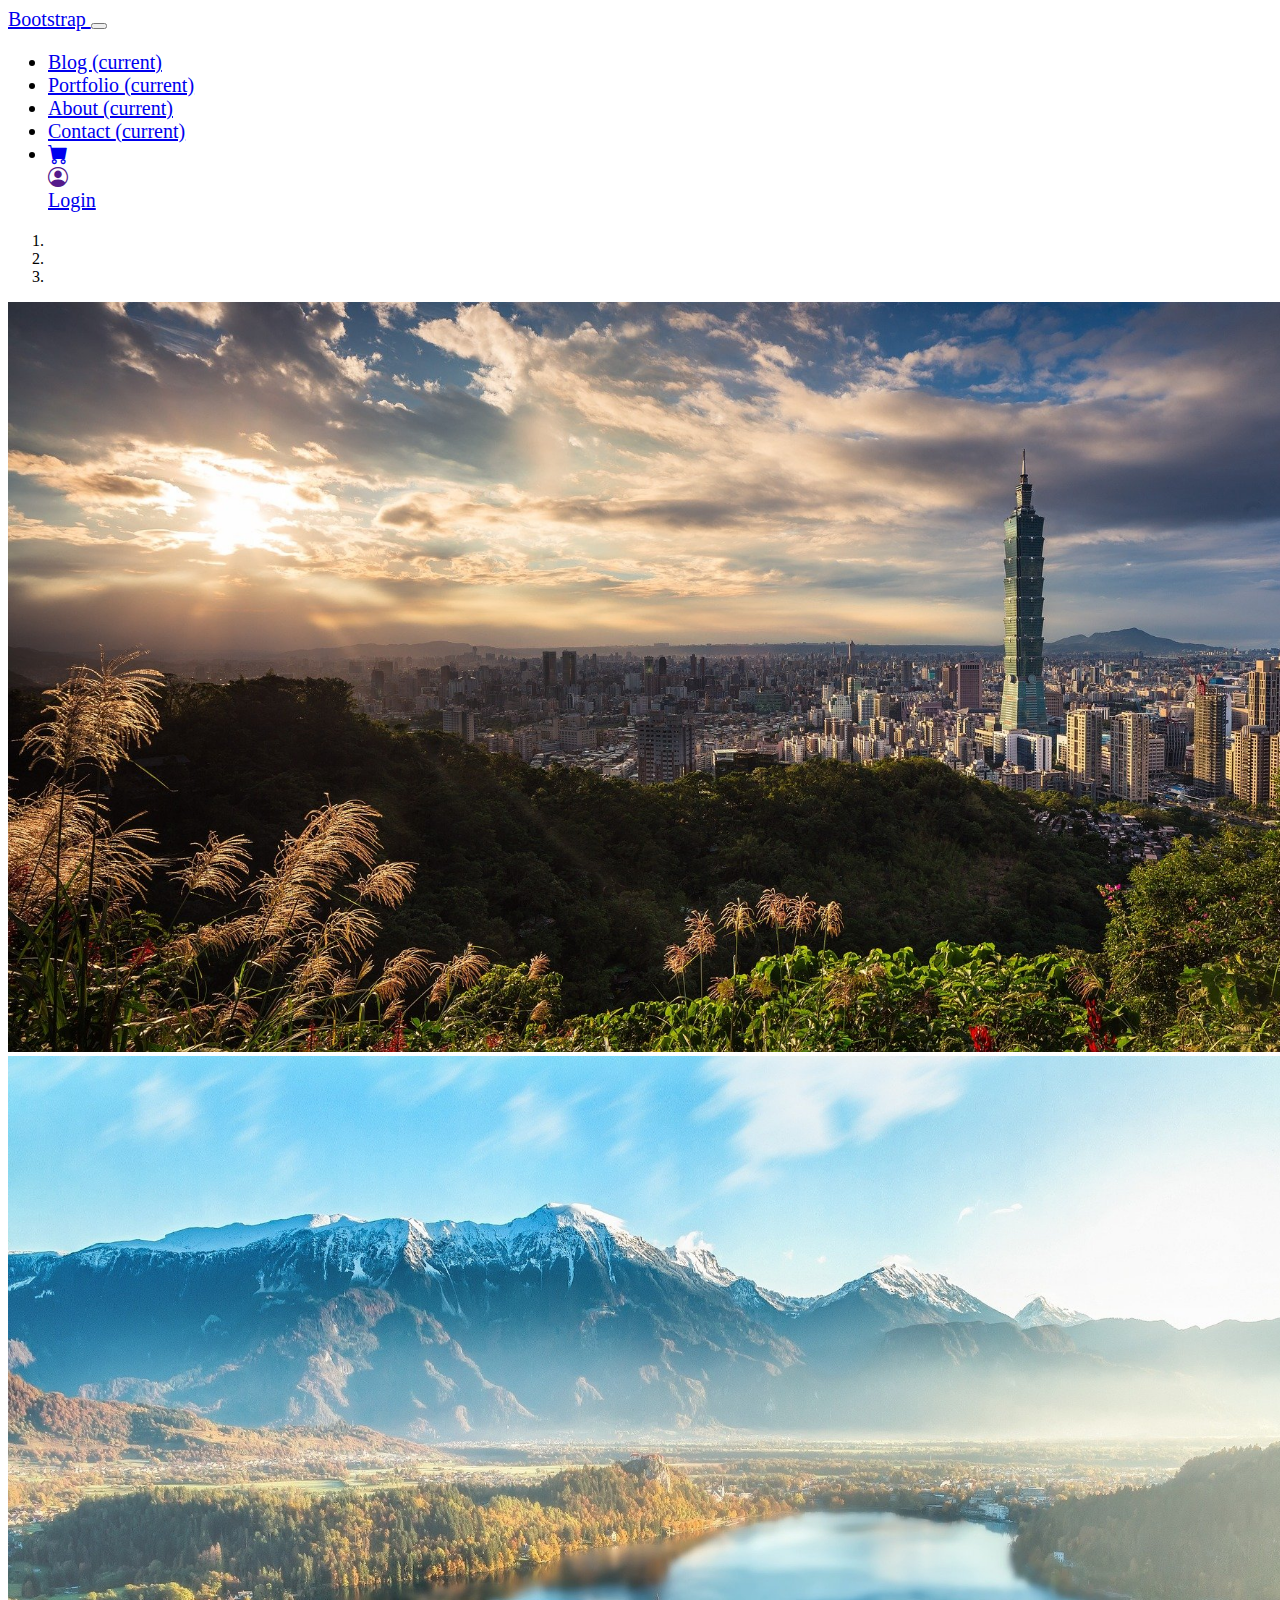
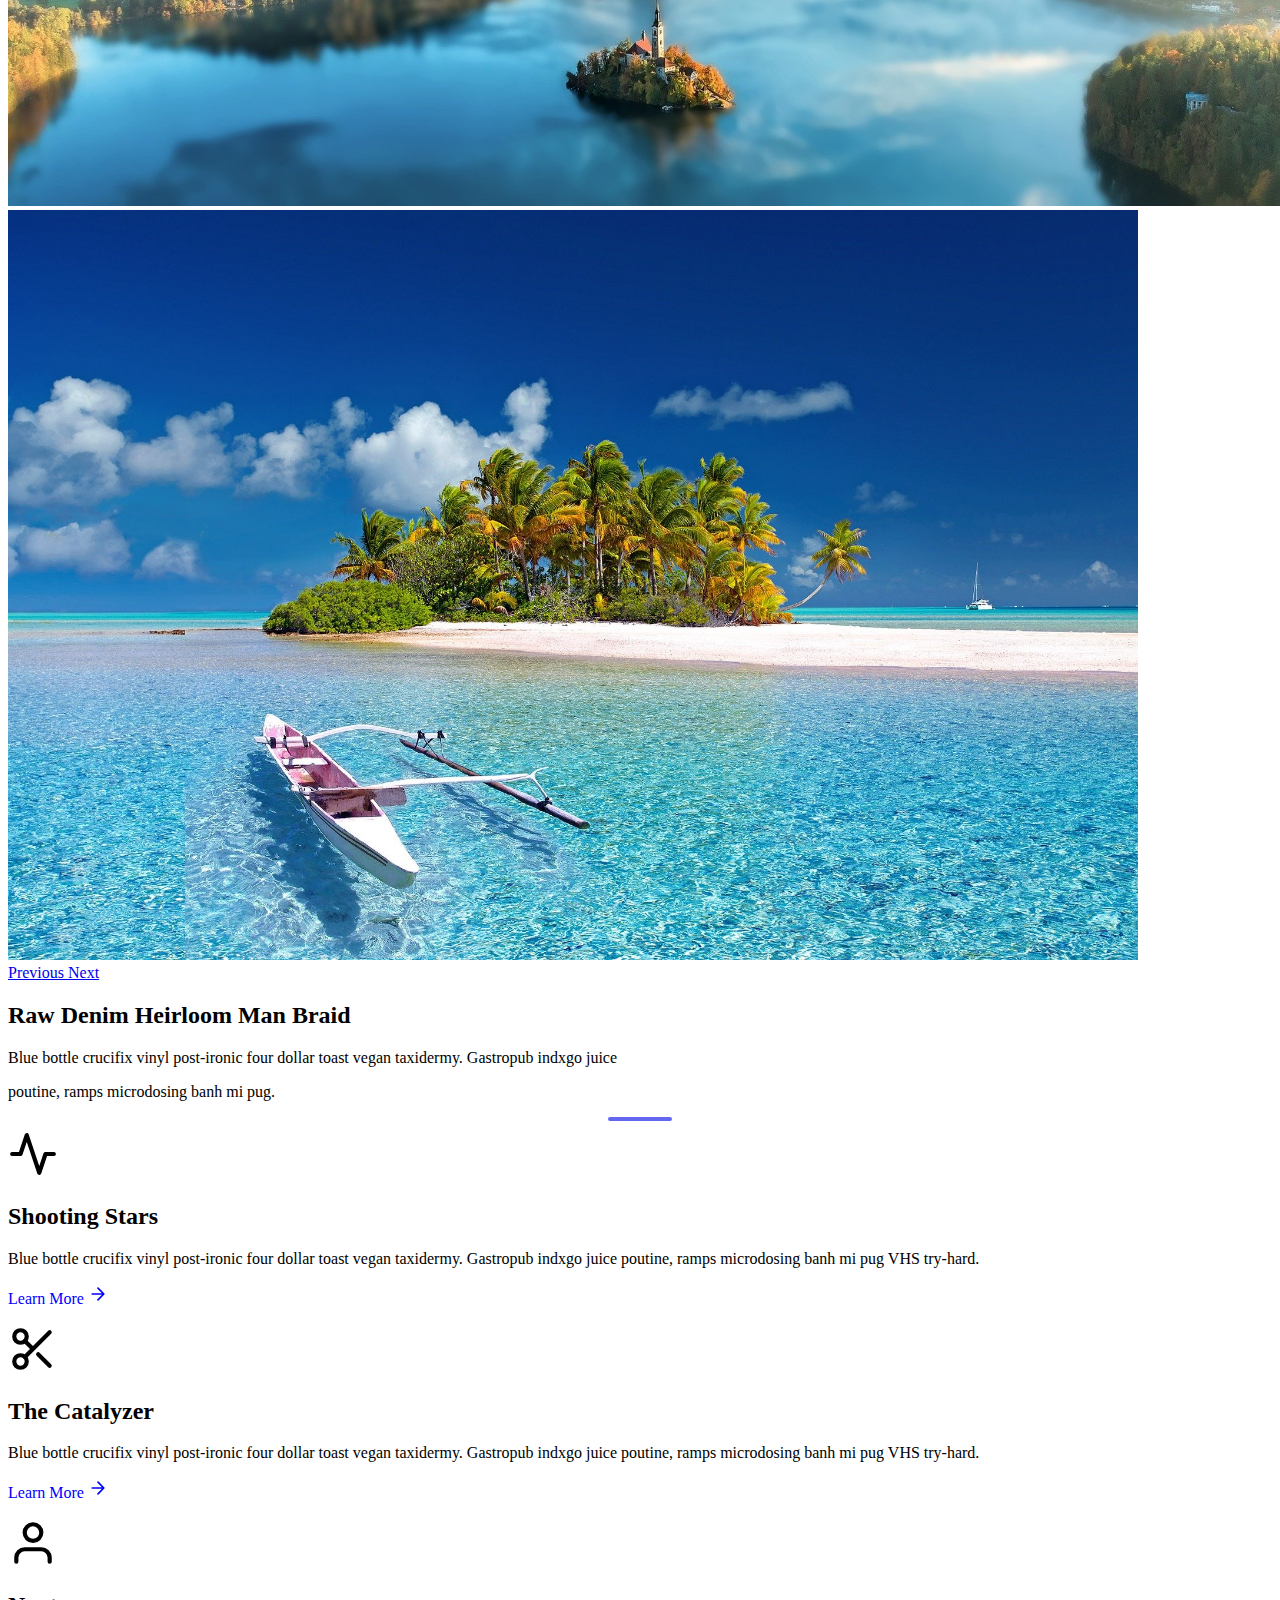
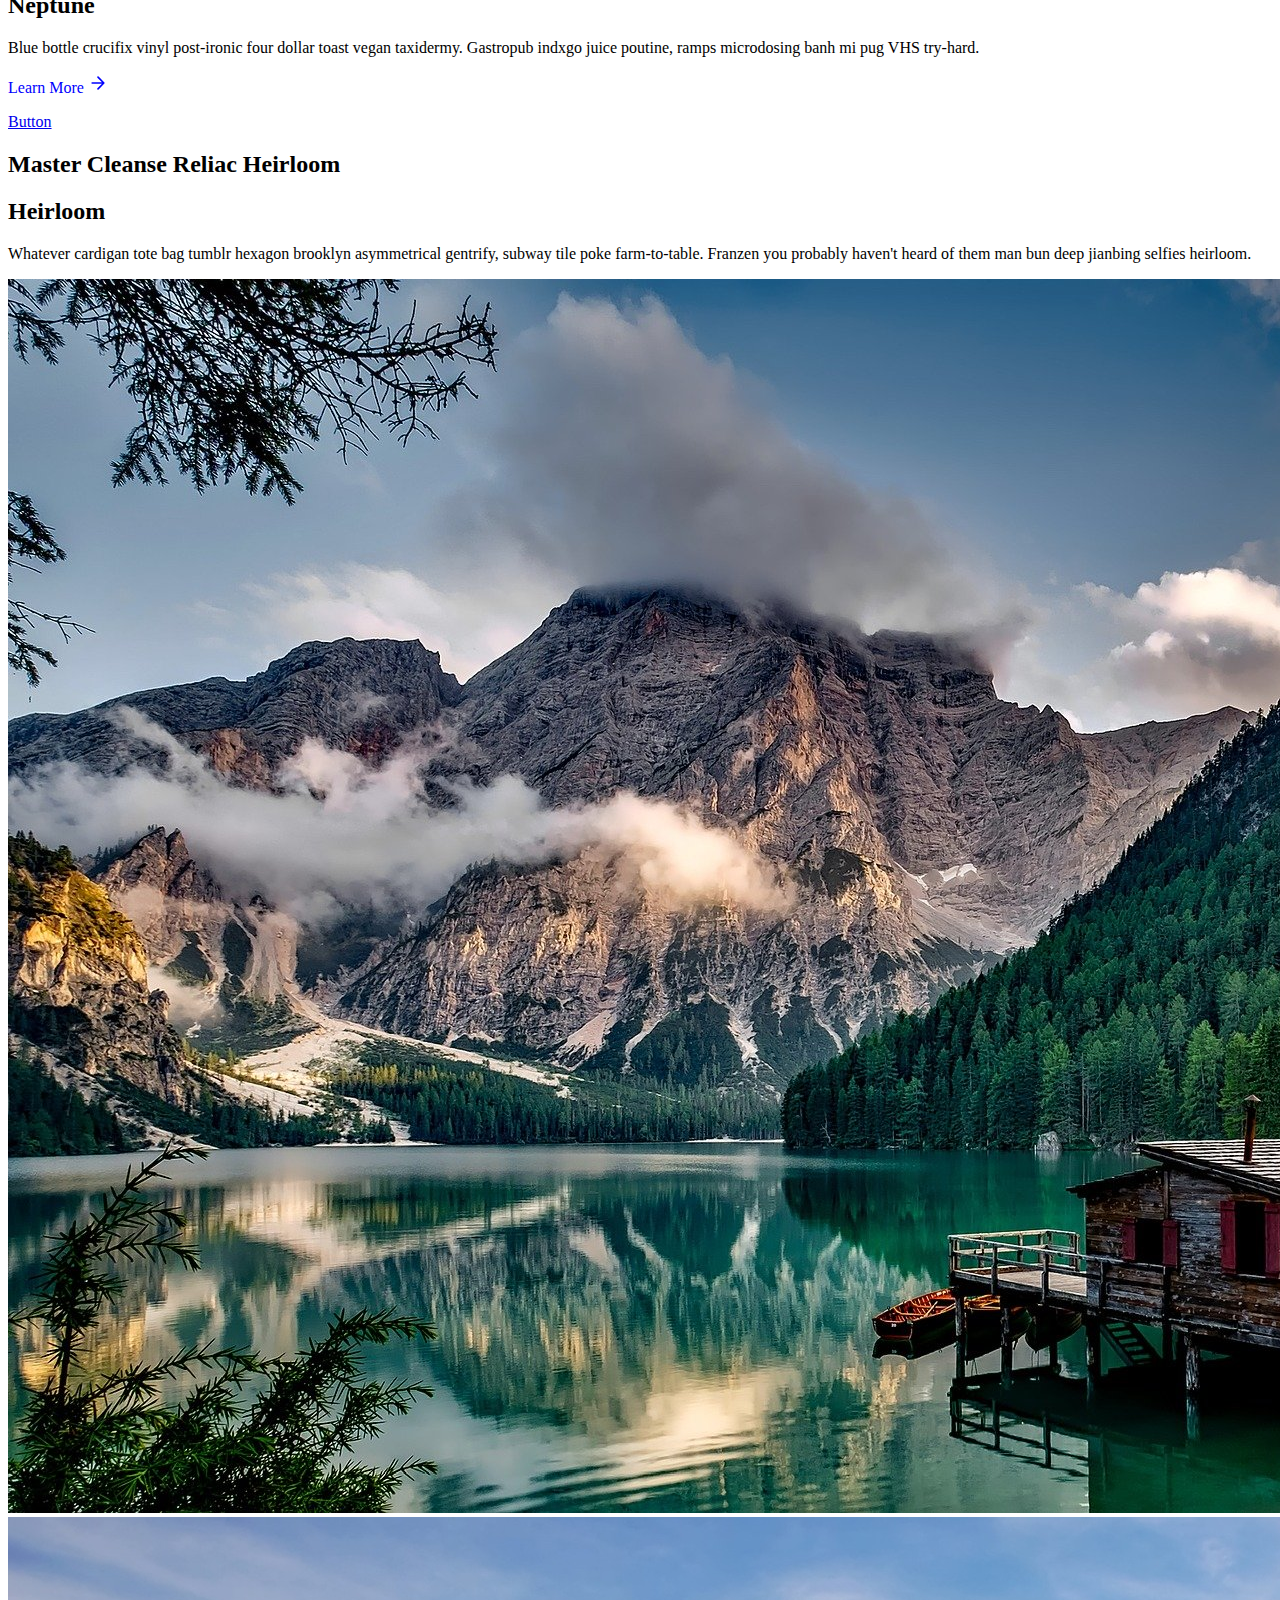
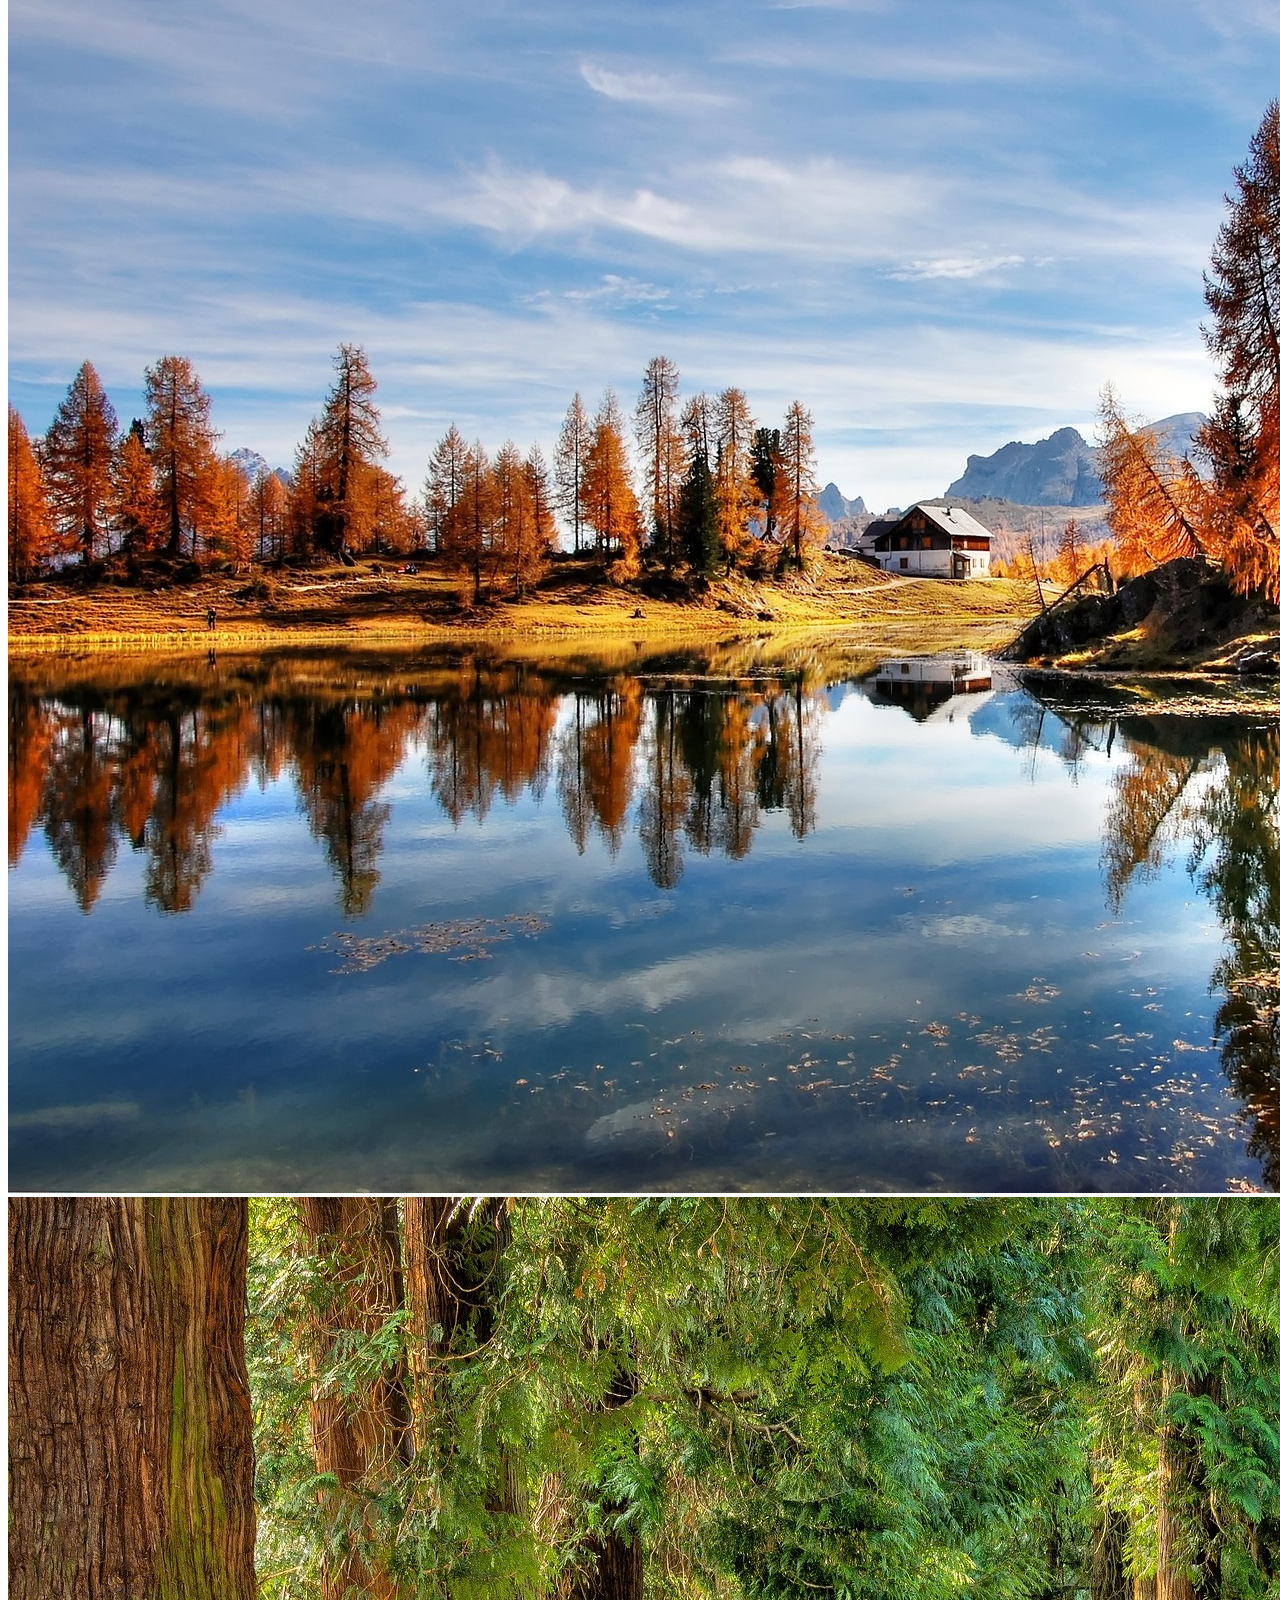
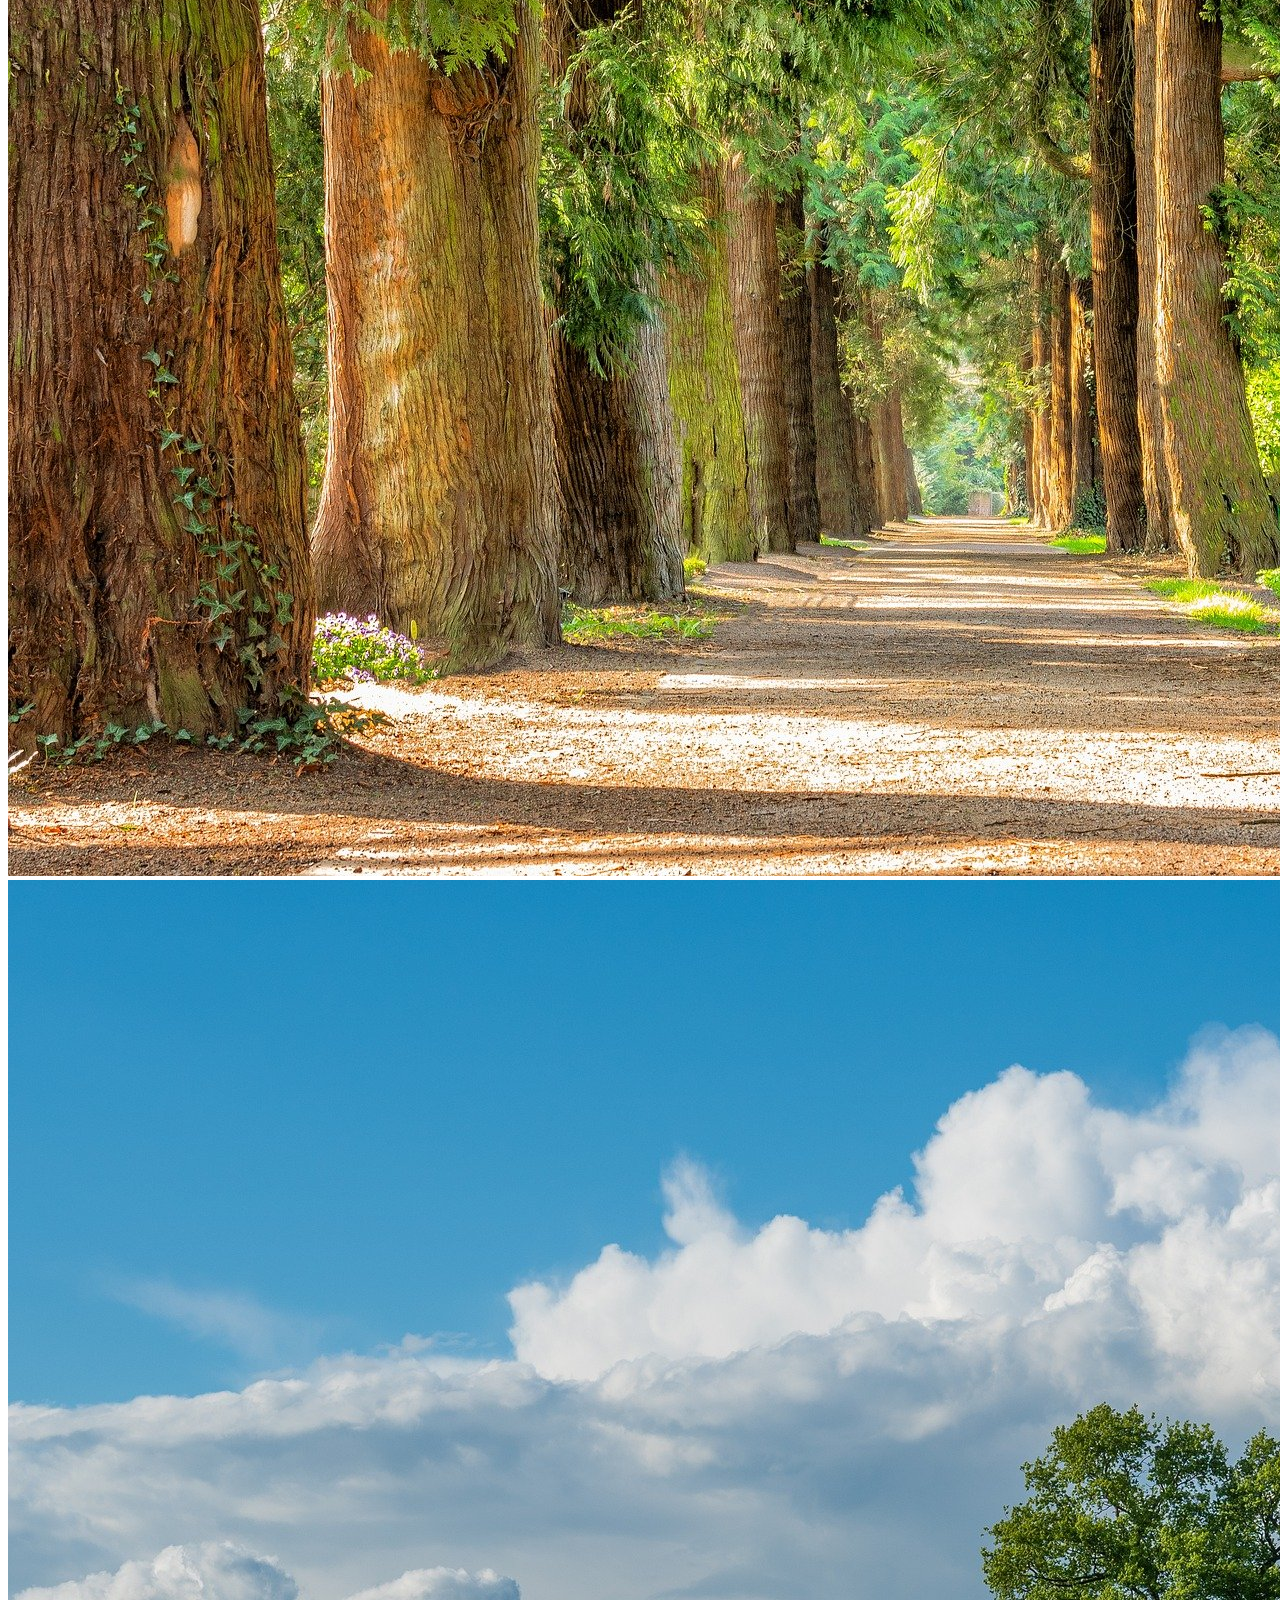
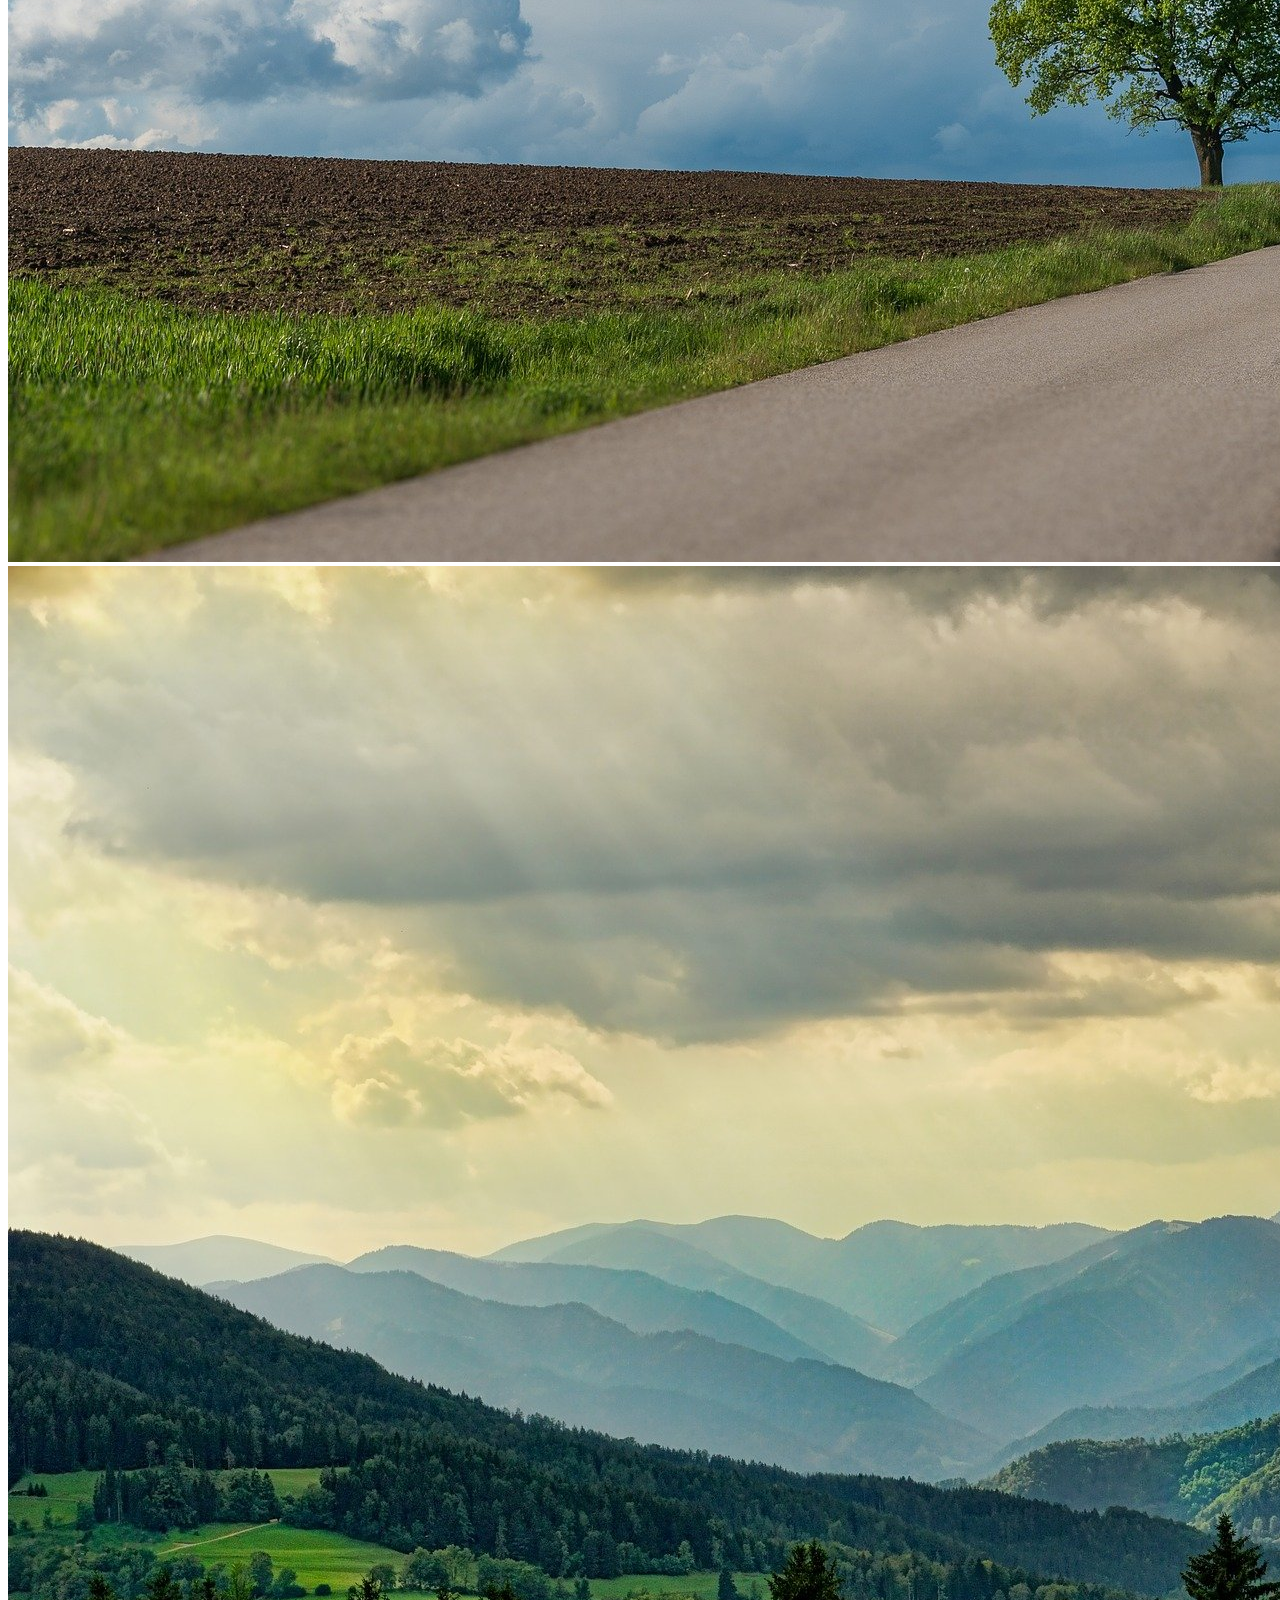
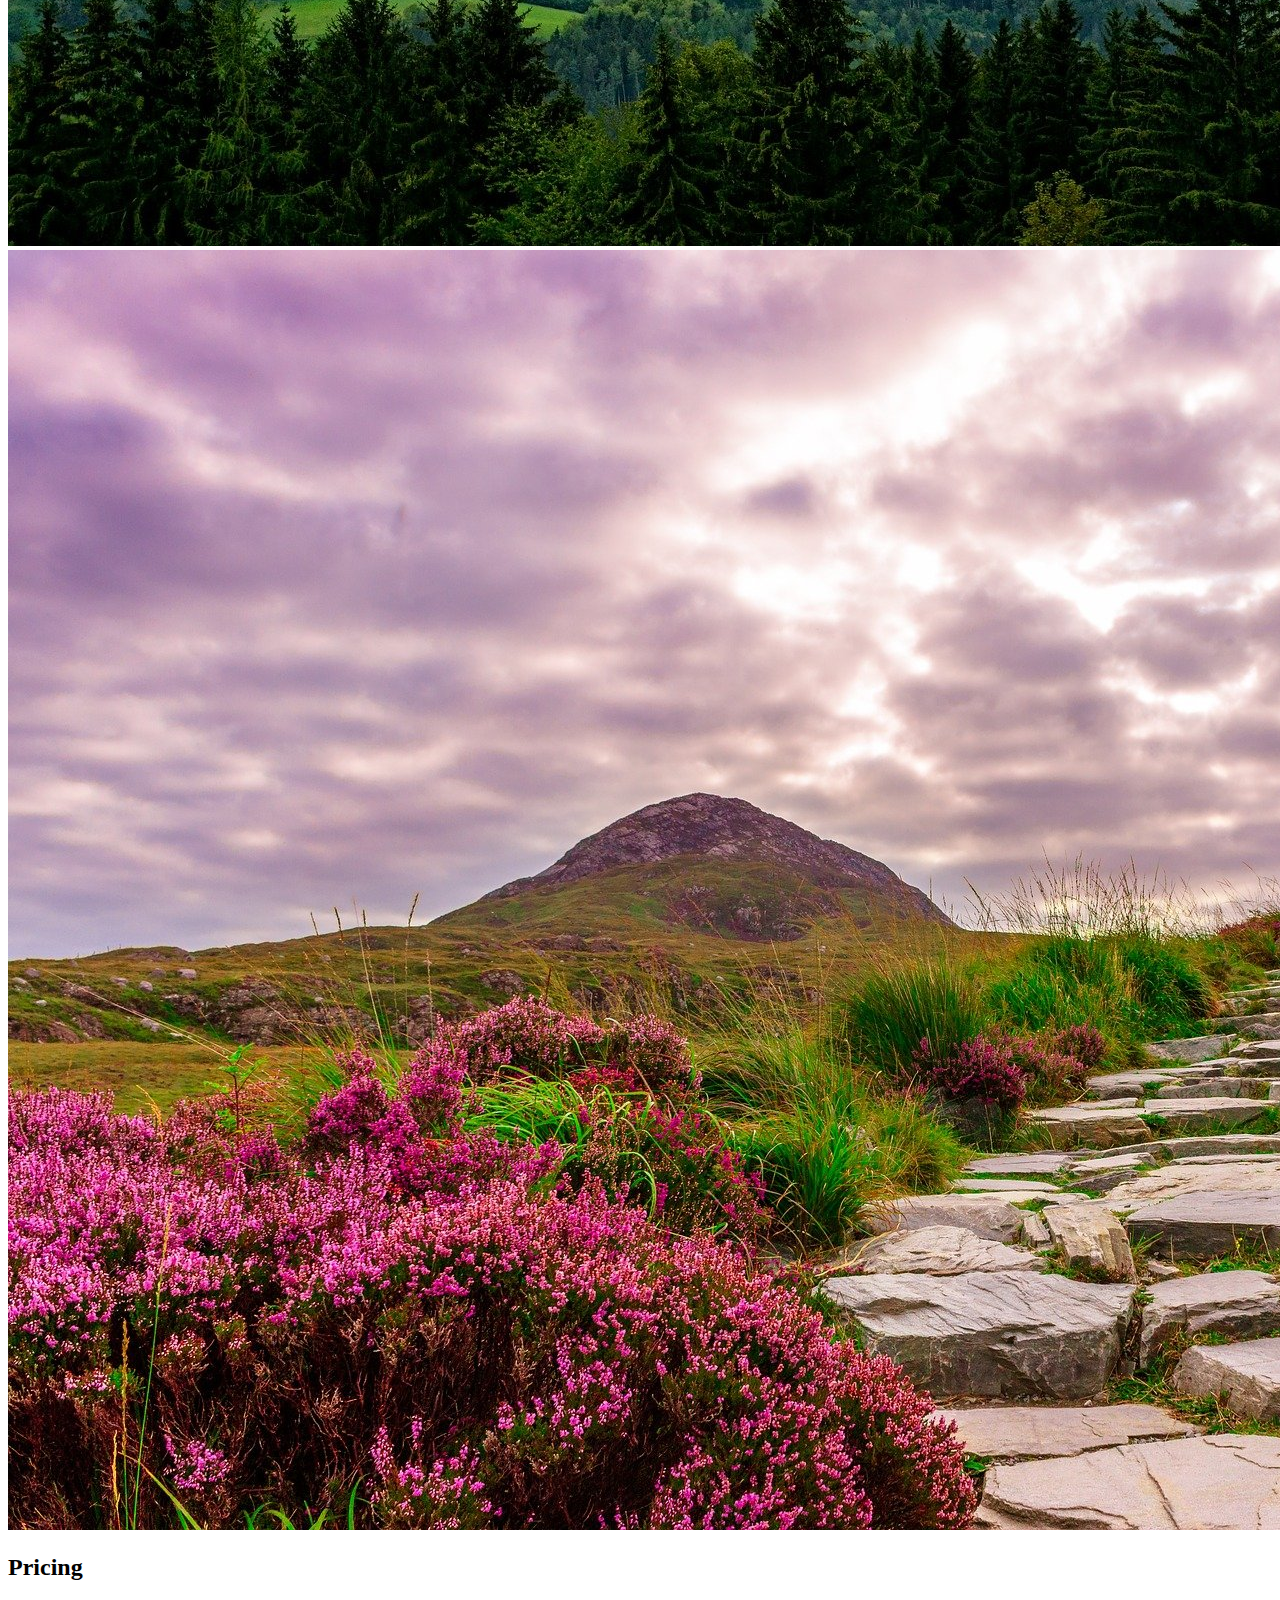
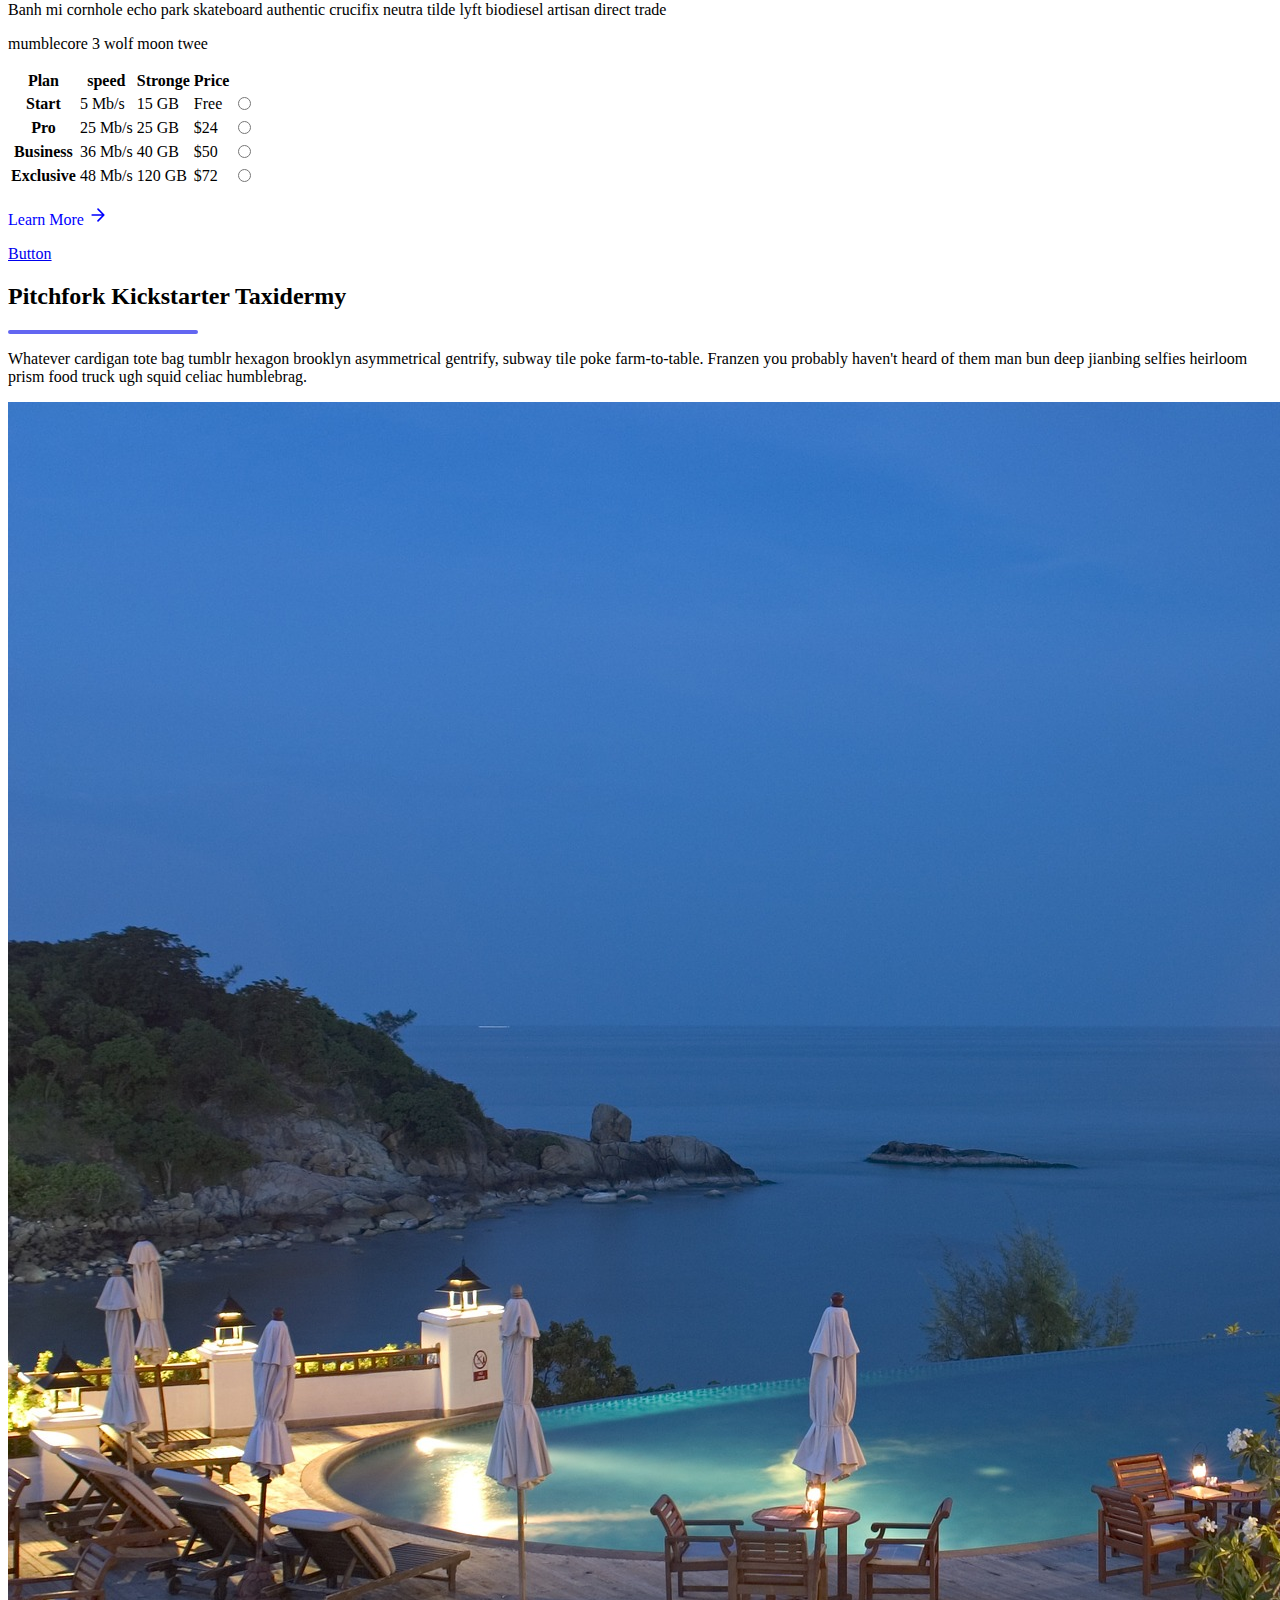
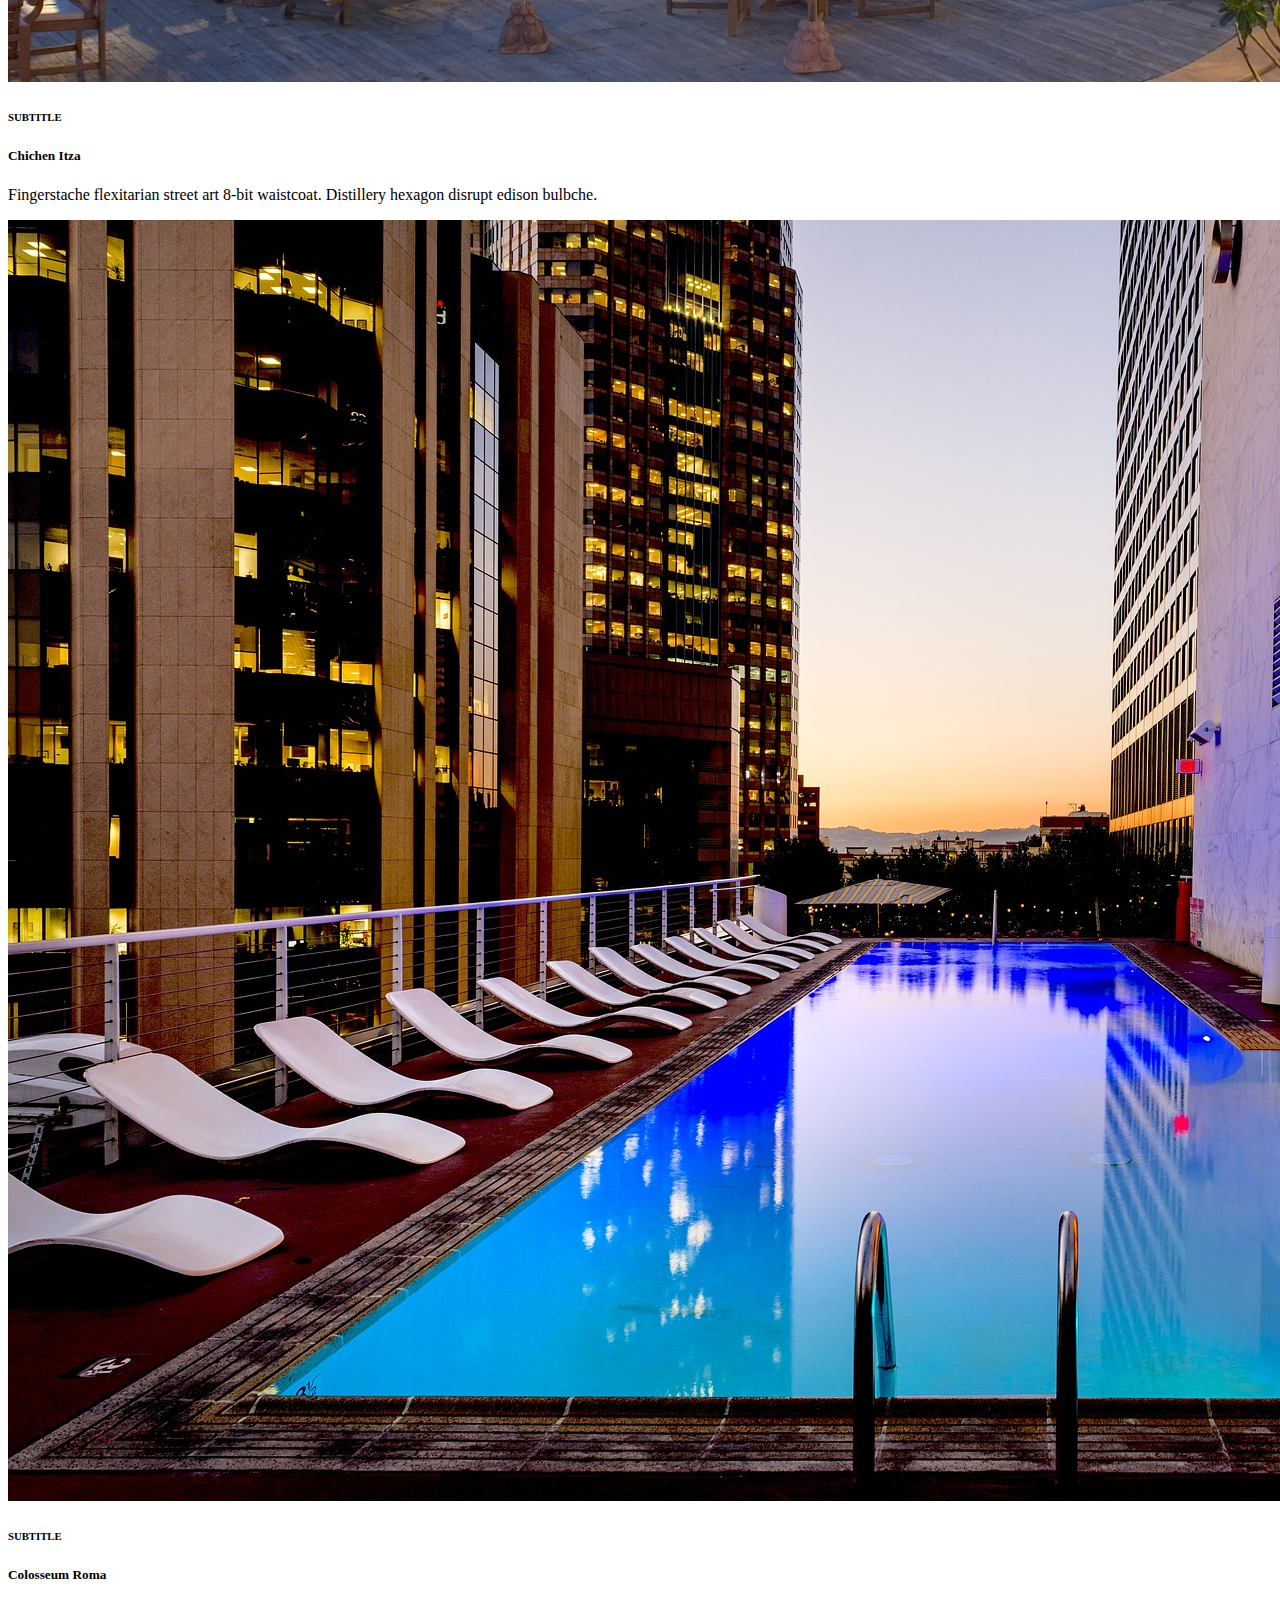
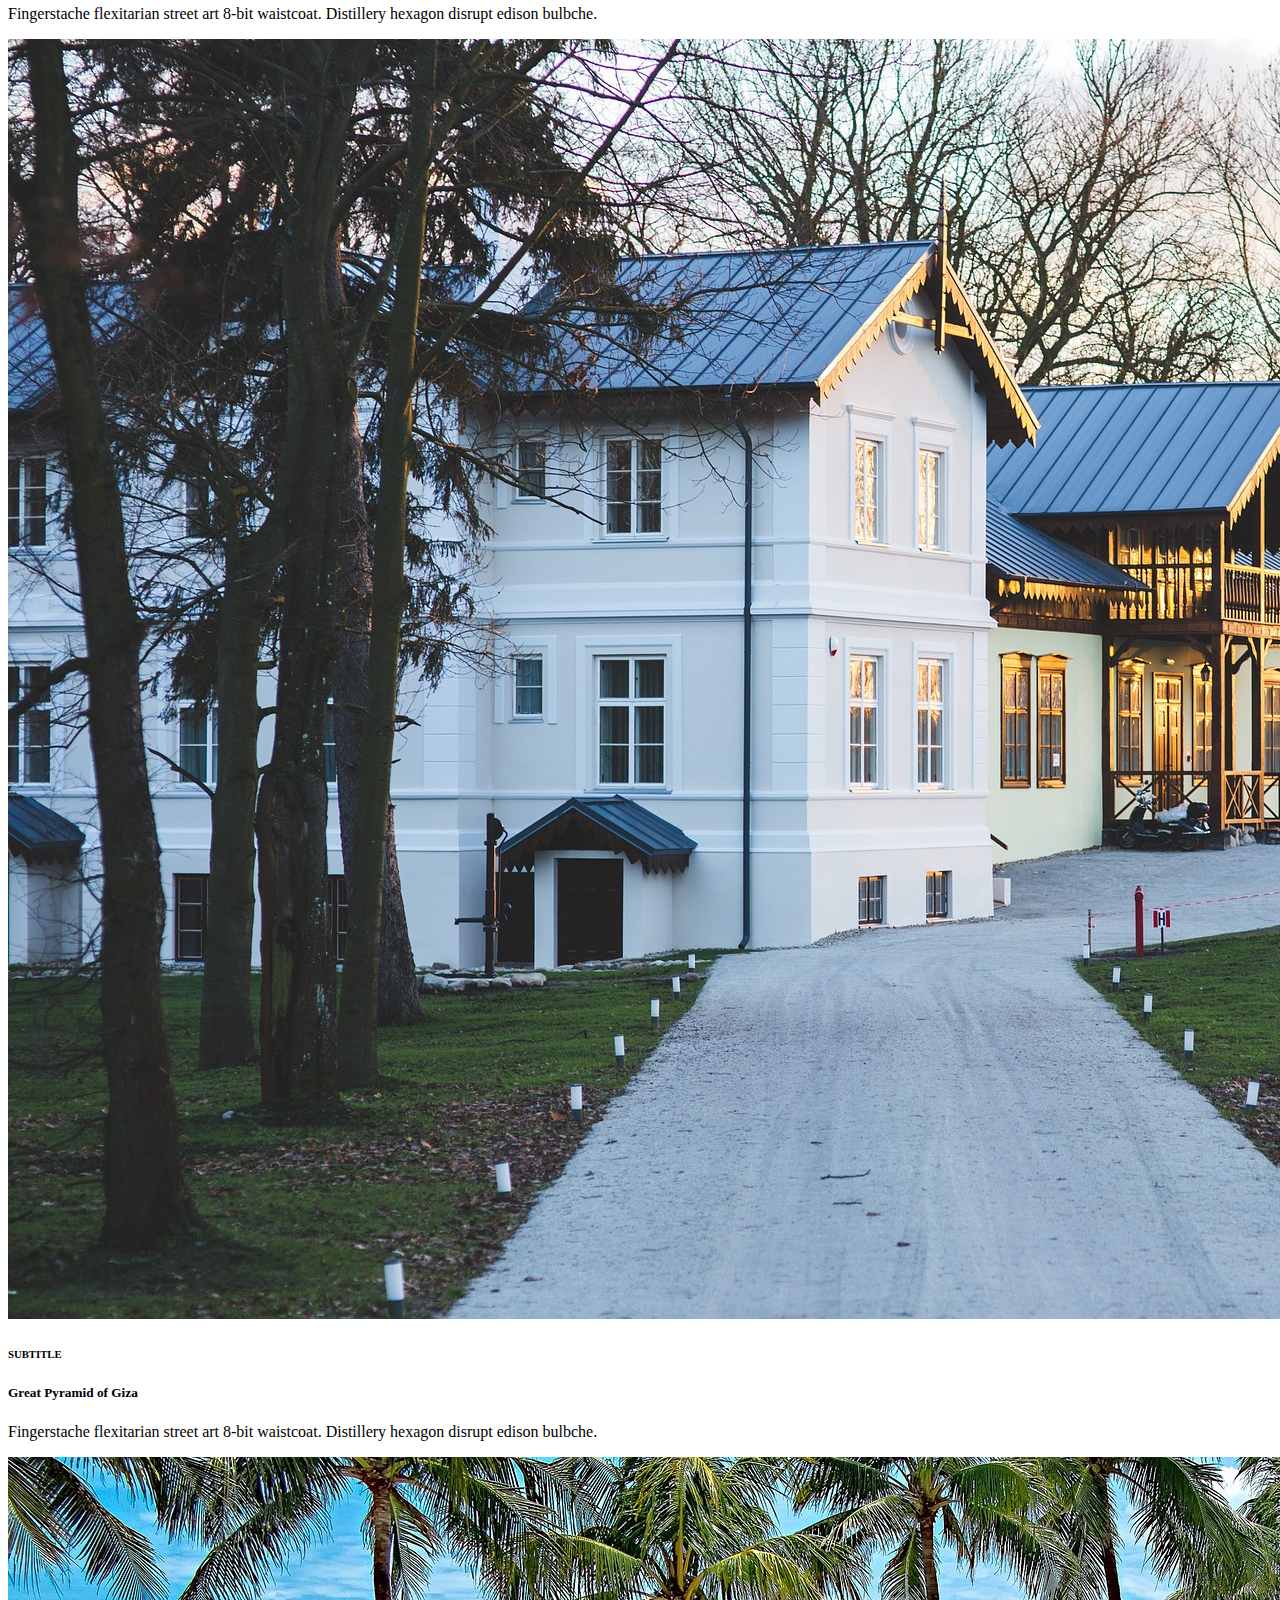
==== bootstrap-w.html @ 39d5a372 "Portfolio" ====
<!DOCTYPE html>
<html lang="en">

<head>
    <meta charset="UTF-8">
    <meta http-equiv="X-UA-Compatible" content="IE=edge">
    <meta name="viewport" content="width=device-width, initial-scale=1.0">
    <title>Document</title>
    <link rel="stylesheet" href="https://cdn.jsdelivr.net/npm/bootstrap@4.6.0/dist/css/bootstrap.min.css"
        integrity="sha384-B0vP5xmATw1+K9KRQjQERJvTumQW0nPEzvF6L/Z6nronJ3oUOFUFpCjEUQouq2+l" crossorigin="anonymous">
    <link rel="stylesheet" href="https://cdn.jsdelivr.net/npm/bootstrap-icons@1.4.1/font/bootstrap-icons.css">


    <style>
        * {
            box-sizing: border-box;
        }

        svg {
            width: 50px;
            height: 50px;
        }

        .colSvg {
            width: 100px;
            height: 100px;
            margin-left: 5px;
        }

        .section8>.container>.row>.col-3>img {
            width: 268px;
            /* height: 192px; */
        }

        .star,
        .star-w,
        .icon {
            width: 20px;
            height: 20px;
        }

        .foot-b {
            width: 30px;
            height: 30px;
            margin-top: 10px;
        }

        .container-map {
            top: 100px;
            right: 10px;
        }

        .dropdown-menu {
            /* left: 1100px; */
            left: 70%;
            top: 70px;
        }
    </style>
</head>

<body>

    <nav class="navbar navbar-expand-lg navbar-light bg-light p-4  position-relative" style="font-size:20px">
        <div class="container">
            <a class="navbar-brand px-3" href="#" style="width: 120px;">
                Bootstrap
            </a>
            <button class="navbar-toggler" type="button" data-toggle="collapse" data-target="#navbarSupportedContent"
                aria-controls="navbarSupportedContent" aria-expanded="false" aria-label="Toggle navigation">
                <span class="navbar-toggler-icon"></span>
            </button>

            <div class="collapse navbar-collapse " id="navbarSupportedContent">
                <ul class="navbar-nav ml-auto">
                    <li class="nav-item active ">
                        <a class="nav-link " href="#">Blog <span class="sr-only">(current)</span></a>
                    </li>
                    <li class="nav-item active">
                        <a class="nav-link" href="#">Portfolio <span class="sr-only">(current)</span></a>
                    </li>
                    <li class="nav-item active">
                        <a class="nav-link" href="#">About <span class="sr-only">(current)</span></a>
                    </li>
                    <li class="nav-item active">
                        <a class="nav-link" href="#">Contact <span class="sr-only">(current)</span></a>
                    </li>
                    <li class="nav-item active">
                        <a href="#" class="nav-link">
                            <i class="bi bi-cart-fill"></i>
                        </a>
                    </li>
                    <a class="nav-link text-body" href="" id="navbarDropdownMenuLink" role="button"
                        data-toggle="dropdown" aria-haspopup="true" aria-expanded="false">
                        <i class="bi bi-person-circle"></i>
                    </a>
                    <div class="dropdown-menu position-absolute" ; aria-labelledby="navbarDropdownMenuLink">
                        <a class="dropdown-item" href="#">Login</a>
                    </div>
                </ul>
            </div>
        </div>
    </nav>

    <main>
        <div class="container-fluid mb-5 px-0">
            <div id="carouselExampleIndicators" class="carousel slide" data-ride="carousel">
                <ol class="carousel-indicators">
                    <li data-target="#carouselExampleIndicators" data-slide-to="0" class="active"></li>
                    <li data-target="#carouselExampleIndicators" data-slide-to="1"></li>
                    <li data-target="#carouselExampleIndicators" data-slide-to="2"></li>
                </ol>
                <div class="carousel-inner">
                    <div class="carousel-item active">
                        <img src="./img/buildings-1846728_1920.jpg" class="d-block w-100" style="max-height:750px;min-height: 250px; " alt="...">
                    </div>
                    <div class="carousel-item">
                        <img src="./img/mountains-1899264_1920.jpg" class="d-block w-100" style="max-height:750px;min-height: 250px;" alt="...">
                    </div>
                    <div class="carousel-item">
                        <img src="./img/polynesia-3021072_1920.jpg" class="d-block w-100" style="max-height:750px;min-height: 250px;" alt="...">
                    </div>
                </div>
                <a class="carousel-control-prev" href="#carouselExampleIndicators" role="button" data-slide="prev">
                    <span class="carousel-control-prev-icon" aria-hidden="true"></span>
                    <span class="sr-only">Previous</span>
                </a>
                <a class="carousel-control-next" href="#carouselExampleIndicators" role="button" data-slide="next">
                    <span class="carousel-control-next-icon" aria-hidden="true"></span>
                    <span class="sr-only">Next</span>
                </a>
            </div>
        </div>
        <div class="section1 mb-5">
            <div class="container">
                <div class="row">
                    <div class="col text-center mb-5">
                        <h2>Raw Denim Heirloom Man Braid</h2>
                        <p>Blue bottle crucifix vinyl post-ironic four dollar toast vegan taxidermy. Gastropub indxgo
                            juice </p>
                        <p>poutine, ramps microdosing banh mi pug.</p>
                        <hr style="border: 2px solid rgb(99, 102, 241); width: 5%; border-radius: 5px;">
                    </div>
                </div>
            </div>

            <div class="container">
                <div class="row text-center">
                    <div class="col-md-4 mb-5">
                        <svg fill="none" stroke="currentColor" stroke-linecap="round" stroke-linejoin="round"
                            stroke-width="2" class="sm:w-16 sm:h-16 w-10 h-10" viewBox="0 0 24 24">
                            <path d="M22 12h-4l-3 9L9 3l-3 9H2"></path>
                        </svg>
                        <h2>Shooting Stars</h2>
                        <p>Blue bottle crucifix vinyl post-ironic four dollar toast vegan taxidermy. Gastropub indxgo
                            juice poutine, ramps microdosing banh mi pug VHS try-hard. </p>
                        <p style="color: blue;">Learn More
                            <svg style="width: 20px; height:20px; color:blue;" fill="none" stroke="currentColor"
                                stroke-linecap="round" stroke-linejoin="round" stroke-width="2" class="w-4 h-4 ml-2"
                                viewBox="0 0 24 24">
                                <path d="M5 12h14M12 5l7 7-7 7"></path>
                            </svg>
                        </p>
                    </div>
                    <div class="col-md-4">
                        <svg fill="none" stroke="currentColor" stroke-linecap="round" stroke-linejoin="round"
                            stroke-width="2" class="sm:w-16 sm:h-16 w-10 h-10" viewBox="0 0 24 24">
                            <circle cx="6" cy="6" r="3"></circle>
                            <circle cx="6" cy="18" r="3"></circle>
                            <path d="M20 4L8.12 15.88M14.47 14.48L20 20M8.12 8.12L12 12"></path>
                        </svg>
                        <h2>The Catalyzer</h2>
                        <p>Blue bottle crucifix vinyl post-ironic four dollar toast vegan taxidermy. Gastropub indxgo
                            juice poutine, ramps microdosing banh mi pug VHS try-hard.</p>
                        <p style="color: blue;">Learn More
                            <svg style="width: 20px; height:20px; color:blue;" fill="none" stroke="currentColor"
                                stroke-linecap="round" stroke-linejoin="round" stroke-width="2" class="w-4 h-4 ml-2"
                                viewBox="0 0 24 24">
                                <path d="M5 12h14M12 5l7 7-7 7"></path>
                            </svg>
                        </p>
                    </div>
                    <div class="col-md-4">
                        <svg fill="none" stroke="currentColor" stroke-linecap="round" stroke-linejoin="round"
                            stroke-width="2" class="sm:w-16 sm:h-16 w-10 h-10" viewBox="0 0 24 24">
                            <path d="M20 21v-2a4 4 0 00-4-4H8a4 4 0 00-4 4v2"></path>
                            <circle cx="12" cy="7" r="4"></circle>
                        </svg>
                        <h2>Neptune</h2>
                        <p>Blue bottle crucifix vinyl post-ironic four dollar toast vegan taxidermy. Gastropub indxgo
                            juice poutine, ramps microdosing banh mi pug VHS try-hard. </p>
                        <p style="color: blue;">Learn More
                            <svg style="width: 20px; height:20px; color:blue;" fill="none" stroke="currentColor"
                                stroke-linecap="round" stroke-linejoin="round" stroke-width="2" class="w-4 h-4 ml-2"
                                viewBox="0 0 24 24">
                                <path d="M5 12h14M12 5l7 7-7 7"></path>
                            </svg>
                        </p>
                    </div>
                    <div class="container">
                        <div class="row">
                            <div class="col">
                                <a class="btn btn-primary mx-auto" href="#" role="button">Button</a>
                            </div>
                        </div>
                    </div>
                </div>
            </div>
        </div>

        <div class="section2 mb-5 text-center">
            <div class="container">
                <div class="row">
                    <div class="col-md-6">
                        <h2>Master Cleanse Reliac Heirloom</h2>
                        <h2>Heirloom</h2>
                    </div>
                    <div class="col-md-6">
                        <p>Whatever cardigan tote bag tumblr hexagon brooklyn asymmetrical gentrify, subway tile poke
                            farm-to-table. Franzen you probably haven't heard of them man bun deep jianbing selfies
                            heirloom.</p>
                    </div>
                </div>
            </div>
        </div>

        <div class="section3 mb-5">
            <div class="container">
                <div class="row">
                    <div class="col-6 px-3">
                        <div class="row">
                            <div class="col-6 px-2"><img src="./img/mountains-1587287_1920.jpg" class="w-100" style="min-height: 51px;" alt=""></div>
                            <div class="col-6 px-2"><img src="./img/dolomites-2897602_1920.jpg" class="w-100" alt=""></div>
                        </div>
                        <div class="row mt-3">
                            <div class="col px-2"><img src="./img/avenue-2215317_1920.jpg" class="w-100" alt=""></div>
                        </div>

                    </div>

                    <div class="col-6 px-3">
                        <div class="row mb-3">
                            <div class="col px-2"><img src="./img/landscape-6394751_1920.jpg" class="w-100" alt=""></div>
                        </div>
                        <div class="row">
                            <div class="col-6 px-2"><img src="./img/nature-3616194_1920.jpg" class="w-100" alt=""></div>
                            <div class="col-6 px-2"><img src="./img/ireland-1971997_1920.jpg" class="w-100" alt=""></div>
                        </div>
                    </div>
                </div>
            </div>
        </div>

        <div class="section4 mb-5">
            <div class="container ">
                <div class="row">
                    <div class="col text-center">
                        <h2>Pricing</h2>
                        <p>Banh mi cornhole echo park skateboard authentic crucifix neutra tilde lyft biodiesel artisan
                            direct trade</p>
                        <p> mumblecore 3 wolf moon twee</p>
                    </div>
                </div>
            </div>
            <div class="container overflow-auto">
                <table class="table">
                    <thead>
                        <tr>
                            <th scope="col">Plan</th>
                            <th scope="col">speed</th>
                            <th scope="col">Stronge</th>
                            <th scope="col">Price</th>
                            <th scope="col"></th>
                        </tr>
                    </thead>
                    <tbody>
                        <tr>
                            <th scope="row">Start</th>
                            <td>5 Mb/s</td>
                            <td>15 GB</td>
                            <td>Free</td>
                            <td><input name="plan" type="radio"></td>
                        </tr>
                        <tr>
                            <th scope="row">Pro</th>
                            <td>25 Mb/s</td>
                            <td>25 GB</td>
                            <td>$24</td>
                            <td><input name="plan" type="radio"></td>
                        </tr>
                        <tr>
                            <th scope="row">Business</th>
                            <td>36 Mb/s</td>
                            <td>40 GB</td>
                            <td>$50</td>
                            <td><input name="plan" type="radio"></td>
                        </tr>
                        <tr>
                            <th scope="row">Exclusive</th>
                            <td>48 Mb/s</td>
                            <td>120 GB</td>
                            <td>$72</td>
                            <td><input name="plan" type="radio"></td>
                        </tr>
                    </tbody>
                </table>
            </div>
            <div class="container">
                <div class="row">
                    <div class="col">
                        <p style="color: blue;">Learn More
                            <svg style="width: 20px; height:20px; color:blue;" fill="none" stroke="currentColor"
                                stroke-linecap="round" stroke-linejoin="round" stroke-width="2" class="w-4 h-4 ml-2"
                                viewBox="0 0 24 24">
                                <path d="M5 12h14M12 5l7 7-7 7"></path>
                            </svg>
                        </p>
                    </div>
                    <div class="col text-right">
                        <a class="btn btn-primary " href="#" role="button">Button</a>
                    </div>
                </div>
            </div>
        </div>

        <div class="section5 mb-5">
            <div class="container">
                <div class="row">
                    <div class="col-md-6">
                        <h2>Pitchfork Kickstarter Taxidermy</h2>
                        <hr style="border: 2px solid rgb(99, 102, 241); width: 15%; border-radius: 5px;" align="left">
                    </div>
                    <div class="col-md-6 text-center">
                        <p>Whatever cardigan tote bag tumblr hexagon brooklyn asymmetrical gentrify, subway tile poke
                            farm-to-table. Franzen you probably haven't heard of them man bun deep jianbing selfies
                            heirloom prism food truck ugh squid celiac humblebrag.</p>
                    </div>
                </div>
            </div>
        </div>

        <div class="section6 mb-5">
            <div class="container">
                <div class="row">
                    <div class="col-md bg-light px-4 mx-3">
                        <img class="card-img-top" src="./img/hotel-928937_1920.jpg" alt="Card image cap">
                        <h6>SUBTITLE</h6>
                        <h5>Chichen Itza</h5>
                        <p class="card-text">Fingerstache flexitarian street art 8-bit waistcoat. Distillery hexagon
                            disrupt edison bulbche.</p>
                    </div>
                    <div class="col-md bg-light px-3 mx-3">
                        <img class="card-img-top" src="./img/los-angeles-1629161_1920.jpg" alt="Card image cap">
                        <h6>SUBTITLE</h6>
                        <h5>Colosseum Roma</h5>
                        <p class="card-text">Fingerstache flexitarian street art 8-bit waistcoat. Distillery hexagon
                            disrupt edison bulbche.</p>
                    </div>
                    <div class="col-md bg-light px-3 mx-3">
                        <img class="card-img-top" src="./img/old-791038_1920.jpg" alt="Card image cap">
                        <h6>SUBTITLE</h6>
                        <h5>Great Pyramid of Giza</h5>
                        <p class="card-text">Fingerstache flexitarian street art 8-bit waistcoat. Distillery hexagon
                            disrupt edison bulbche.</p>
                    </div>
                    <div class="col-md bg-light px-3 mx-3">
                        <img class="card-img-top" src="./img/swimming-2392283_1920.jpg" alt="Card image cap">
                        <h6>SUBTITLE</h6>
                        <h5>San Francisco</h5>
                        <p class="card-text">Fingerstache flexitarian street art 8-bit waistcoat. Distillery hexagon
                            disrupt edison bulbche.</p>
                    </div>
                </div>
            </div>
        </div>

        <div class="section7 mb-5">
            <div class="container">
                <div class="row">
                    <div class="colSvg">
                        <svg fill="none" stroke="currentColor" stroke-linecap="round" stroke-linejoin="round"
                            stroke-width="2" class="sm:w-16 sm:h-16 w-10 h-10" viewBox="0 0 24 24">
                            <path d="M22 12h-4l-3 9L9 3l-3 9H2"></path>
                        </svg>
                    </div>
                    <div class="col">
                        <h5>Shooting Stars</h5>
                        <h6>Blue bottle crucifix vinyl post-ironic four dollar toast vegan taxidermy.</h6>
                        <h6>Gastropub indxgo juice poutine.</h6>
                        <p style="color: blue;">Learn More
                            <svg style="width: 20px; height:20px; color:blue;" fill="none" stroke="currentColor"
                                stroke-linecap="round" stroke-linejoin="round" stroke-width="2" class="w-4 h-4 ml-2"
                                viewBox="0 0 24 24">
                                <path d="M5 12h14M12 5l7 7-7 7"></path>
                            </svg>
                        </p>
                    </div>
                </div>
                <hr>
            </div>
            <div class="container">
                <div class="row">
                    <div class="col">
                        <h5>The Catalyzer</h5>
                        <h6>Blue bottle crucifix vinyl post-ironic four dollar toast vegan taxidermy.</h6>
                        <h6>Gastropub indxgo juice poutine.</h6>
                        <p style="color: blue;">Learn More
                            <svg style="width: 20px; height:20px; color:blue;" fill="none" stroke="currentColor"
                                stroke-linecap="round" stroke-linejoin="round" stroke-width="2" class="w-4 h-4 ml-2"
                                viewBox="0 0 24 24">
                                <path d="M5 12h14M12 5l7 7-7 7"></path>
                            </svg>
                        </p>
                    </div>
                    <div class="colSvg">
                        <svg fill="none" stroke="currentColor" stroke-linecap="round" stroke-linejoin="round"
                            stroke-width="2" class="sm:w-16 sm:h-16 w-10 h-10" viewBox="0 0 24 24">
                            <circle cx="6" cy="6" r="3"></circle>
                            <circle cx="6" cy="18" r="3"></circle>
                            <path d="M20 4L8.12 15.88M14.47 14.48L20 20M8.12 8.12L12 12"></path>
                        </svg>
                    </div>
                </div>
                <hr>
            </div>
            <div class="container">
                <div class="row">
                    <div class="colSvg">
                        <svg fill="none" stroke="currentColor" stroke-linecap="round" stroke-linejoin="round"
                            stroke-width="2" class="sm:w-16 sm:h-16 w-10 h-10" viewBox="0 0 24 24">
                            <path d="M20 21v-2a4 4 0 00-4-4H8a4 4 0 00-4 4v2"></path>
                            <circle cx="12" cy="7" r="4"></circle>
                        </svg>
                    </div>
                    <div class="col">
                        <h5>The 400 Blows</h5>
                        <h6>Blue bottle crucifix vinyl post-ironic four dollar toast vegan taxidermy.</h6>
                        <h6>Gastropub indxgo juice poutine.</h6>
                        <p style="color: blue;">Learn More
                            <svg style="width: 20px; height:20px; color:blue;" fill="none" stroke="currentColor"
                                stroke-linecap="round" stroke-linejoin="round" stroke-width="2" class="w-4 h-4 ml-2"
                                viewBox="0 0 24 24">
                                <path d="M5 12h14M12 5l7 7-7 7"></path>
                            </svg>
                        </p>
                    </div>
                </div>
            </div>
            <div class="container text-center">
                <div class="row">
                    <div class="col">
                        <a class="btn btn-primary mx-auto" href="#" role="button">Button</a>
                    </div>
                </div>
            </div>
        </div>

        <div class="section8 mb-5">
            <div class="container mb-5">
                <div class="row">
                    <div class="col-md-3 ">
                        <img class="w-100" src="./img/bistro-2594762_1920.jpg" alt="">
                        <h6>CATEGORY</h6>
                        <h5>The Catalyzer</h5>
                        <h6>$16.00</h6>
                    </div>
                    <div class="col-md-3">
                        <img class="w-100" src="./img/food-3676796_1920.jpg" alt="">
                        <h6>CATEGORY</h6>
                        <h5>Shooting Stars</h5>
                        <h6>$21.15</h6>
                    </div>
                    <div class="col-md-3">
                        <img class="w-100" src="./img/drink-2571544_1920.jpg" alt="">
                        <h6>CATEGORY</h6>
                        <h5>Neptune</h5>
                        <h6>$12.00</h6>
                    </div>
                    <div class="col-md-3">
                        <img class="w-100" src="./img/salmon-1312372_1920.jpg" alt="">
                        <h6>CATEGORY</h6>
                        <h5>The 400 Blows</h5>
                        <h6>$18.40</h6>
                    </div>
                </div>
            </div>
            <div class="container">
                <div class="row">
                    <div class="col-md-3">
                        <img class="w-100" src="./img/food-2373414_1920.jpg" alt="">
                        <h6>CATEGORY</h6>
                        <h5>The Catalyzer</h5>
                        <h6>$16.00</h6>
                    </div>
                    <div class="col-md-3">
                        <img class="w-100" src="./img/fried-rice-3023040_1920.jpg" alt="">
                        <h6>CATEGORY</h6>
                        <h5>Shooting Stars</h5>
                        <h6>$21.15</h6>
                    </div>
                    <div class="col-md-3">
                        <img class="w-100" src="./img/japanese-food-2199962_1920.jpg" alt="">
                        <h6>CATEGORY</h6>
                        <h5>Neptune</h5>
                        <h6>$12.00</h6>
                    </div>
                    <div class="col-md-3">
                        <img class="w-100" src="./img/meal-918758_1920.jpg" alt="">
                        <h6>CATEGORY</h6>
                        <h5>The 400 Blows</h5>
                        <h6>$18.40</h6>
                    </div>
                </div>
            </div>
        </div>

        <div class="section9 mb-5">
            <div class="container">
                <div class="row">
                    <div class="col-md-6">
                        <img class="w-100" src="./img/hotel-1673952_1920.jpg" alt="">
                    </div>
                    <div class="col-md-6 mt-5">
                        <div class="section9-R mb-3">
                            <h6>BRAND NAME</h6>
                            <h3>The Catcher in the Rye</h3>
                            <div class="svg-icon d-flex">
                                <svg color="blue" fill="currentColor" stroke="currentColor" stroke-linecap="round"
                                    stroke-linejoin="round" stroke-width="2" class="star" viewBox="0 0 24 24">
                                    <path
                                        d="M12 2l3.09 6.26L22 9.27l-5 4.87 1.18 6.88L12 17.77l-6.18 3.25L7 14.14 2 9.27l6.91-1.01L12 2z">
                                    </path>
                                </svg>
                                <svg color="blue" fill="currentColor" stroke="currentColor" stroke-linecap="round"
                                    stroke-linejoin="round" stroke-width="2" class="star" viewBox="0 0 24 24">
                                    <path
                                        d="M12 2l3.09 6.26L22 9.27l-5 4.87 1.18 6.88L12 17.77l-6.18 3.25L7 14.14 2 9.27l6.91-1.01L12 2z">
                                    </path>
                                </svg>
                                <svg color="blue" fill="currentColor" stroke="currentColor" stroke-linecap="round"
                                    stroke-linejoin="round" stroke-width="2" class="star" viewBox="0 0 24 24">
                                    <path
                                        d="M12 2l3.09 6.26L22 9.27l-5 4.87 1.18 6.88L12 17.77l-6.18 3.25L7 14.14 2 9.27l6.91-1.01L12 2z">
                                    </path>
                                </svg>
                                <svg color="blue" fill="currentColor" stroke="currentColor" stroke-linecap="round"
                                    stroke-linejoin="round" stroke-width="2" class="star" viewBox="0 0 24 24">
                                    <path
                                        d="M12 2l3.09 6.26L22 9.27l-5 4.87 1.18 6.88L12 17.77l-6.18 3.25L7 14.14 2 9.27l6.91-1.01L12 2z">
                                    </path>
                                </svg>
                                <svg color="blue" fill="none" stroke="currentColor" stroke-linecap="round"
                                    stroke-linejoin="round" stroke-width="2" class="star-w" viewBox="0 0 24 24">
                                    <path
                                        d="M12 2l3.09 6.26L22 9.27l-5 4.87 1.18 6.88L12 17.77l-6.18 3.25L7 14.14 2 9.27l6.91-1.01L12 2z">
                                    </path>
                                </svg>
                                <p>4 Reviews</p>
                                <svg fill="currentColor" stroke-linecap="round" stroke-linejoin="round" stroke-width="2"
                                    class="icon" viewBox="0 0 24 24">
                                    <path d="M18 2h-3a5 5 0 00-5 5v3H7v4h3v8h4v-8h3l1-4h-4V7a1 1 0 011-1h3z"></path>
                                </svg>
                                <svg fill="currentColor" stroke-linecap="round" stroke-linejoin="round" stroke-width="2"
                                    class="icon" viewBox="0 0 24 24">
                                    <path
                                        d="M23 3a10.9 10.9 0 01-3.14 1.53 4.48 4.48 0 00-7.86 3v1A10.66 10.66 0 013 4s-4 9 5 13a11.64 11.64 0 01-7 2c9 5 20 0 20-11.5a4.5 4.5 0 00-.08-.83A7.72 7.72 0 0023 3z">
                                    </path>
                                </svg>
                                <svg fill="currentColor" stroke-linecap="round" stroke-linejoin="round" stroke-width="2"
                                    class="icon" viewBox="0 0 24 24">
                                    <path
                                        d="M21 11.5a8.38 8.38 0 01-.9 3.8 8.5 8.5 0 01-7.6 4.7 8.38 8.38 0 01-3.8-.9L3 21l1.9-5.7a8.38 8.38 0 01-.9-3.8 8.5 8.5 0 014.7-7.6 8.38 8.38 0 013.8-.9h.5a8.48 8.48 0 018 8v.5z">
                                    </path>
                                </svg>
                            </div>
                            <p>
                            <h6>Fam locavore kickstarter distillery. Mixtape chillwave tumeric sriracha taximy chia
                                microdosing tilde DIY. XOXO fam indxgo juiceramps cornhole raw denim forage brooklyn.
                                Everyday carry +1 seitan poutine tumeric. Gastropub blue bottle austin listicle
                                pour-over, neutra jean shorts keytar banjo tattooed umami cardigan</h6>
                            </p>
                        </div>
                        <div class="section9-RB1 d-flex mb-4">
                            <h5 class="mr-2">Color</h5>
                            <button class="mr-2"
                                style="width: 25px; height: 25px; border-radius: 50px;  background-color: #fff;"></button>
                            <button class="mr-2"
                                style="width: 25px; height: 25px; border-radius: 50px;  background-color: #374151;"></button>
                            <button class="mr-5"
                                style="width: 25px; height: 25px; border-radius: 50px;  background-color: #6366f1;"></button>
                            <h5 class="mr-2">Size</h5>
                            <div class="dropdown show mb-4">
                                <a class="btn btn-secondary dropdown-toggle"
                                    style="width: 60px; height: 40px; background-color: white; color: black;" href="#"
                                    role="button" id="dropdownMenuLink" data-toggle="dropdown" aria-haspopup="true"
                                    aria-expanded="false">
                                    SM
                                </a>
                                <div class="dropdown-menu" aria-labelledby="dropdownMenuLink">
                                    <a class="dropdown-item" href="#">M</a>
                                    <a class="dropdown-item" href="#">L</a>
                                    <a class="dropdown-item" href="#">XL</a>
                                </div>
                            </div>
                        </div>
                        <hr>
                        <div class="section9-RB2 d-flex">
                            <h3>$588.00</h3>
                            <a class="btn btn-primary ml-auto" style="width: 80px; height: 40px;" href="#"
                                role="button">Button</a>
                            <svg style="width: 40px; height: 40px;" fill="currentColor" stroke-linecap="round"
                                stroke-linejoin="round" stroke-width="2" class="w-5 h-5" viewBox="0 0 24 24">
                                <path
                                    d="M20.84 4.61a5.5 5.5 0 00-7.78 0L12 5.67l-1.06-1.06a5.5 5.5 0 00-7.78 7.78l1.06 1.06L12 21.23l7.78-7.78 1.06-1.06a5.5 5.5 0 000-7.78z">
                                </path>
                            </svg>
                        </div>
                    </div>
                </div>
            </div>
        </div>

        <div class="section10 container-fluid mb-5 px-0 position-relative ">
            <div class="">
                <iframe class=""
                    src="https://www.google.com/maps/embed?pb=!1m18!1m12!1m3!1d465741.94049083797!2d120.6756895472467!3d24.220473068589154!2m3!1f0!2f0!3f0!3m2!1i1024!2i768!4f13.1!3m3!1m2!1s0x346917dff97922ef%3A0x87523ee47ea6447f!2z5Y-w5Lit5biC!5e0!3m2!1szh-TW!2stw!4v1617955660347!5m2!1szh-TW!2stw"
                    width="100%" height="600" style="border:0;" allowfullscreen="" loading="lazy"></iframe>
            </div>
            <div class="container container-map d-flex justify-content-center justify-content-md-end position-absolute">
                <div class="p-3 bg-white">
                    <form>
                        <h5>Feedback</h5>
                        <p class="mb-0">Post-ironic portland shabby chic echo park, banjo fashion</p>
                        <p>axe</p>
                        <div class="form-group">
                            <label for="exampleInputEmail1">Email</label>
                            <input type="email" class="form-control" id="exampleInputEmail1"
                                aria-describedby="emailHelp">
                            <small id="emailHelp" class="form-text text-muted"></small>
                        </div>
                        <div class="form-group">
                            <label for="exampleInputPassword1">Message</label>
                            <input type="password" class="form-control" id="exampleInputPassword1">
                        </div>
                        <button type="submit" class="btn btn-lg btn-block btn-primary mb-2">Button</button>
                        <h6 style="font-size: 5px;">Chicharrones blog helvetica normcore iceland tousled brook viral
                            artisan.</h6>
                    </form>
                </div>
            </div>
        </div>
    </main>

    <footer>
        <div class="footer-Top mb-5 text-center">
            <div class="container">
                <div class="row ">
                    <div class="col-md-3">
                        <svg class="w-10 h-10 text-white" xmlns="http://www.w3.org/2000/svg" viewBox="0 0 40 40">
                            <defs>
                                <style>
                                    .cls-1 {
                                        fill: #162446;
                                    }

                                    .cls-2 {
                                        fill: #fff;
                                    }
                                </style>
                            </defs>
                            <title>資產 2</title>
                            <g id="圖層_2" data-name="圖層 2">
                                <g id="圖層_1-2" data-name="圖層 1">
                                    <circle class="cls-1" cx="20" cy="20" r="20"></circle>
                                    <path class="cls-2"
                                        d="M20,7l7.13,4.11a7.91,7.91,0,0,1,3.95,6.84v6.8l-8.61-5V18.32l7.37,4.26V18.63a7.89,7.89,0,0,0-3.95-6.85L21.28,9.1V33.25L9,26.14V13.35l5.89,3.4a7.91,7.91,0,0,1,3.95,6.85v4.76l-1.23-.71V24.31a7.92,7.92,0,0,0-4-6.85l-3.42-2v9.94L20,31.11Z">
                                    </path>
                        </svg>
                        <h6 class="d-inline">數位方塊</h6>
                        <p>Air plant banjo lyft occupy retro adaptogen indego</p>
                    </div>
                    <div class="col-md-3">
                        <p>CATEGORIES</p>
                        <h6>First Link</h6>
                        <h6>Second Link</h6>
                        <h6>Third Link</h6>
                        <h6>Fourth Link</h6>
                    </div>
                    <div class="col-md-3">
                        <p>CATEGORIES</p>
                        <h6>First Link</h6>
                        <h6>Second Link</h6>
                        <h6>Third Link</h6>
                        <h6>Fourth Link</h6>
                    </div>
                    <div class="col-md-3">
                        <p>CATEGORIES</p>
                        <h6>First Link</h6>
                        <h6>Second Link</h6>
                        <h6>Third Link</h6>
                        <h6>Fourth Link</h6>
                    </div>
                </div>
            </div>
        </div>
        <div class="footer-B d-flex" style="background-color: #f3f4f6;">
            <div class="col d-flex align-items-center" style="width: 100%; height: 50px;">
                <p style="margin:0; margin-left: 30px;">© 2020 Tailblocks —</p>
            </div>
            <span style="margin-right: 100px;">
                <a href="">
                    <svg color="gray" fill="currentColor" stroke-linecap="round" stroke-linejoin="round"
                        stroke-width="2" class="foot-b" viewBox="0 0 24 24">
                        <path d="M18 2h-3a5 5 0 00-5 5v3H7v4h3v8h4v-8h3l1-4h-4V7a1 1 0 011-1h3z"></path>
                    </svg>
                </a>
                <a href="">
                    <svg color="gray" fill="currentColor" stroke-linecap="round" stroke-linejoin="round"
                        stroke-width="2" class="foot-b" viewBox="0 0 24 24">
                        <path
                            d="M23 3a10.9 10.9 0 01-3.14 1.53 4.48 4.48 0 00-7.86 3v1A10.66 10.66 0 013 4s-4 9 5 13a11.64 11.64 0 01-7 2c9 5 20 0 20-11.5a4.5 4.5 0 00-.08-.83A7.72 7.72 0 0023 3z">
                        </path>
                    </svg>
                </a>
                <a href="">
                    <svg color="gray" fill="none" stroke="currentColor" stroke-linecap="round" stroke-linejoin="round"
                        stroke-width="2" class="foot-b" viewBox="0 0 24 24">
                        <rect width="20" height="20" x="2" y="2" rx="5" ry="5"></rect>
                        <path d="M16 11.37A4 4 0 1112.63 8 4 4 0 0116 11.37zm1.5-4.87h.01"></path>
                    </svg>
                </a>
                <a href="">
                    <svg color="gray" fill="currentColor" stroke="currentColor" stroke-linecap="round"
                        stroke-linejoin="round" stroke-width="0" class="foot-b" viewBox="0 0 24 24">
                        <path stroke="none"
                            d="M16 8a6 6 0 016 6v7h-4v-7a2 2 0 00-2-2 2 2 0 00-2 2v7h-4v-7a6 6 0 016-6zM2 9h4v12H2z">
                        </path>
                        <circle cx="4" cy="4" r="2" stroke="none"></circle>
                    </svg>
                </a>
            </span>
        </div>
    </footer>
    <script src="https://code.jquery.com/jquery-3.5.1.slim.min.js"
        integrity="sha384-DfXdz2htPH0lsSSs5nCTpuj/zy4C+OGpamoFVy38MVBnE+IbbVYUew+OrCXaRkfj"
        crossorigin="anonymous"></script>

    <script src="https://cdn.jsdelivr.net/npm/popper.js@1.16.1/dist/umd/popper.min.js"
        integrity="sha384-9/reFTGAW83EW2RDu2S0VKaIzap3H66lZH81PoYlFhbGU+6BZp6G7niu735Sk7lN"
        crossorigin="anonymous"></script>

    <script src="https://cdn.jsdelivr.net/npm/bootstrap@4.6.0/dist/js/bootstrap.min.js"
        integrity="sha384-+YQ4JLhjyBLPDQt//I+STsc9iw4uQqACwlvpslubQzn4u2UU2UFM80nGisd026JF"
        crossorigin="anonymous"></script>
</body>

</html>
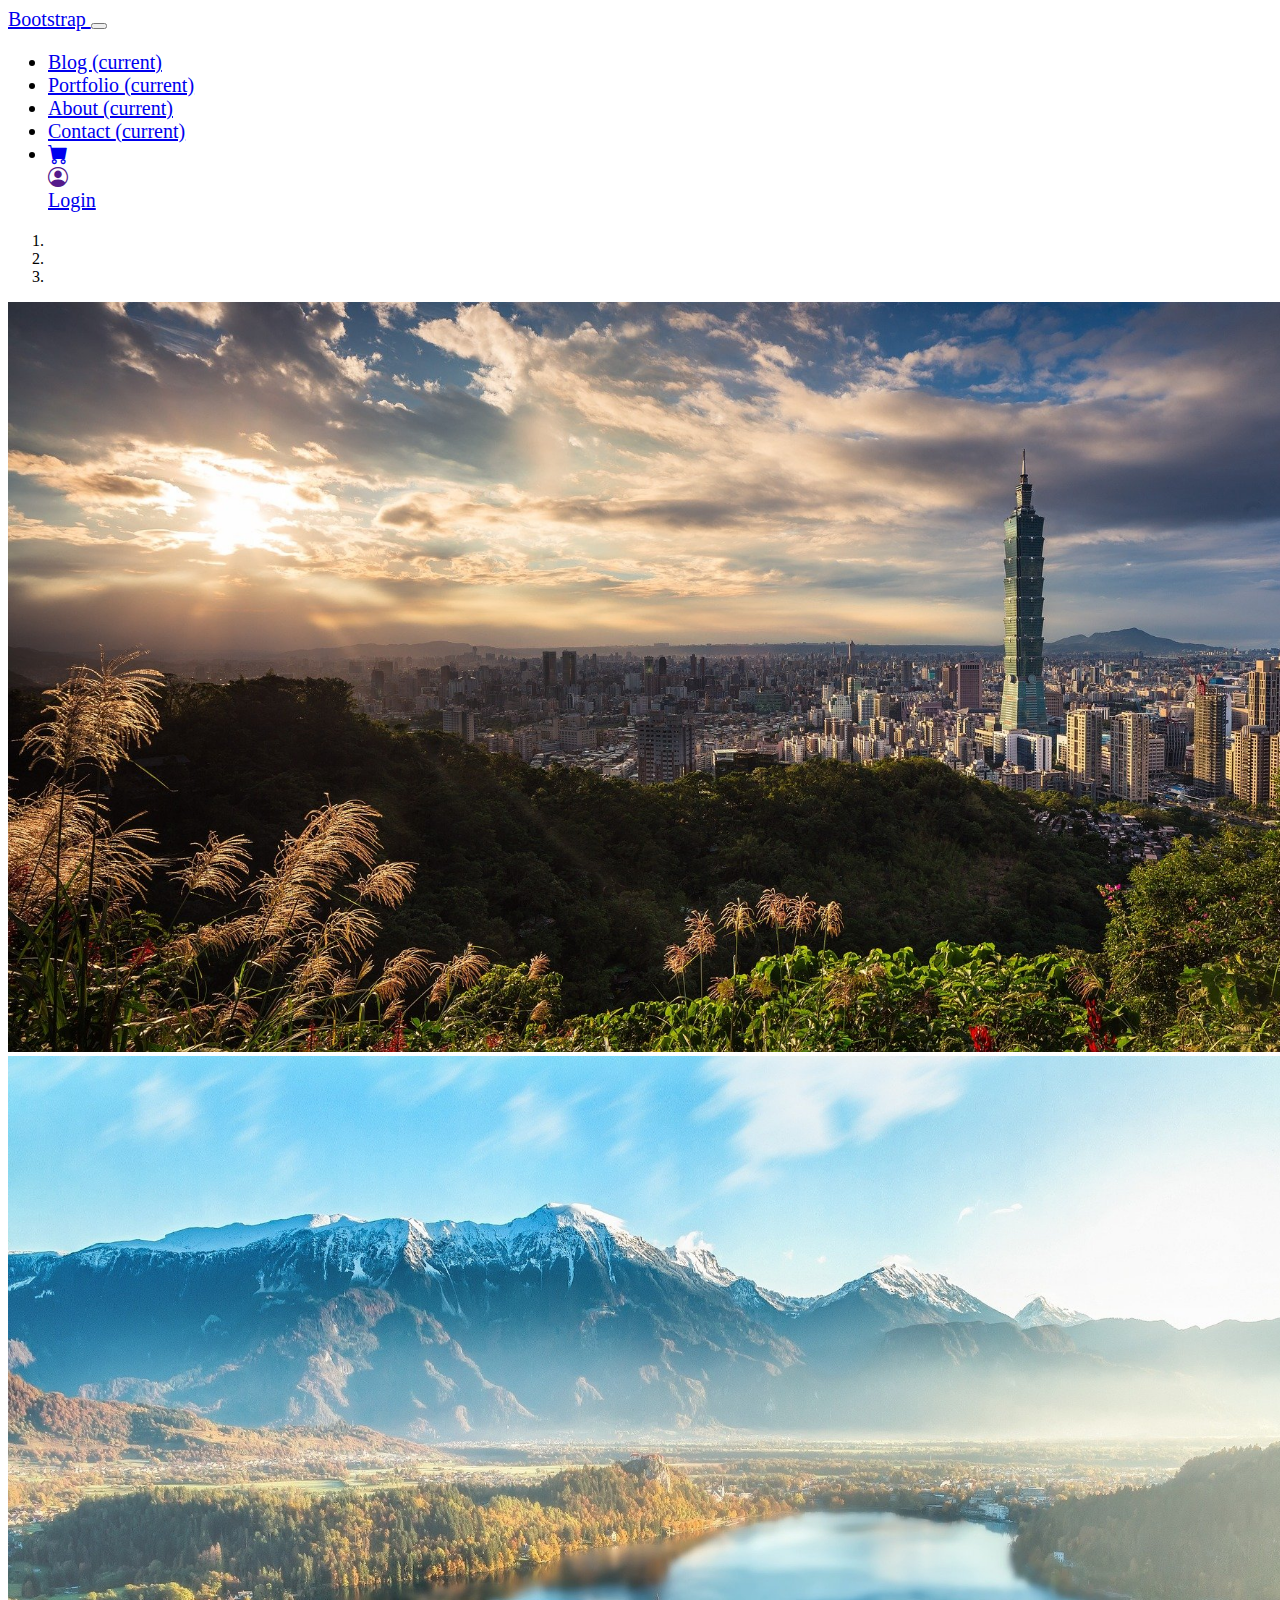
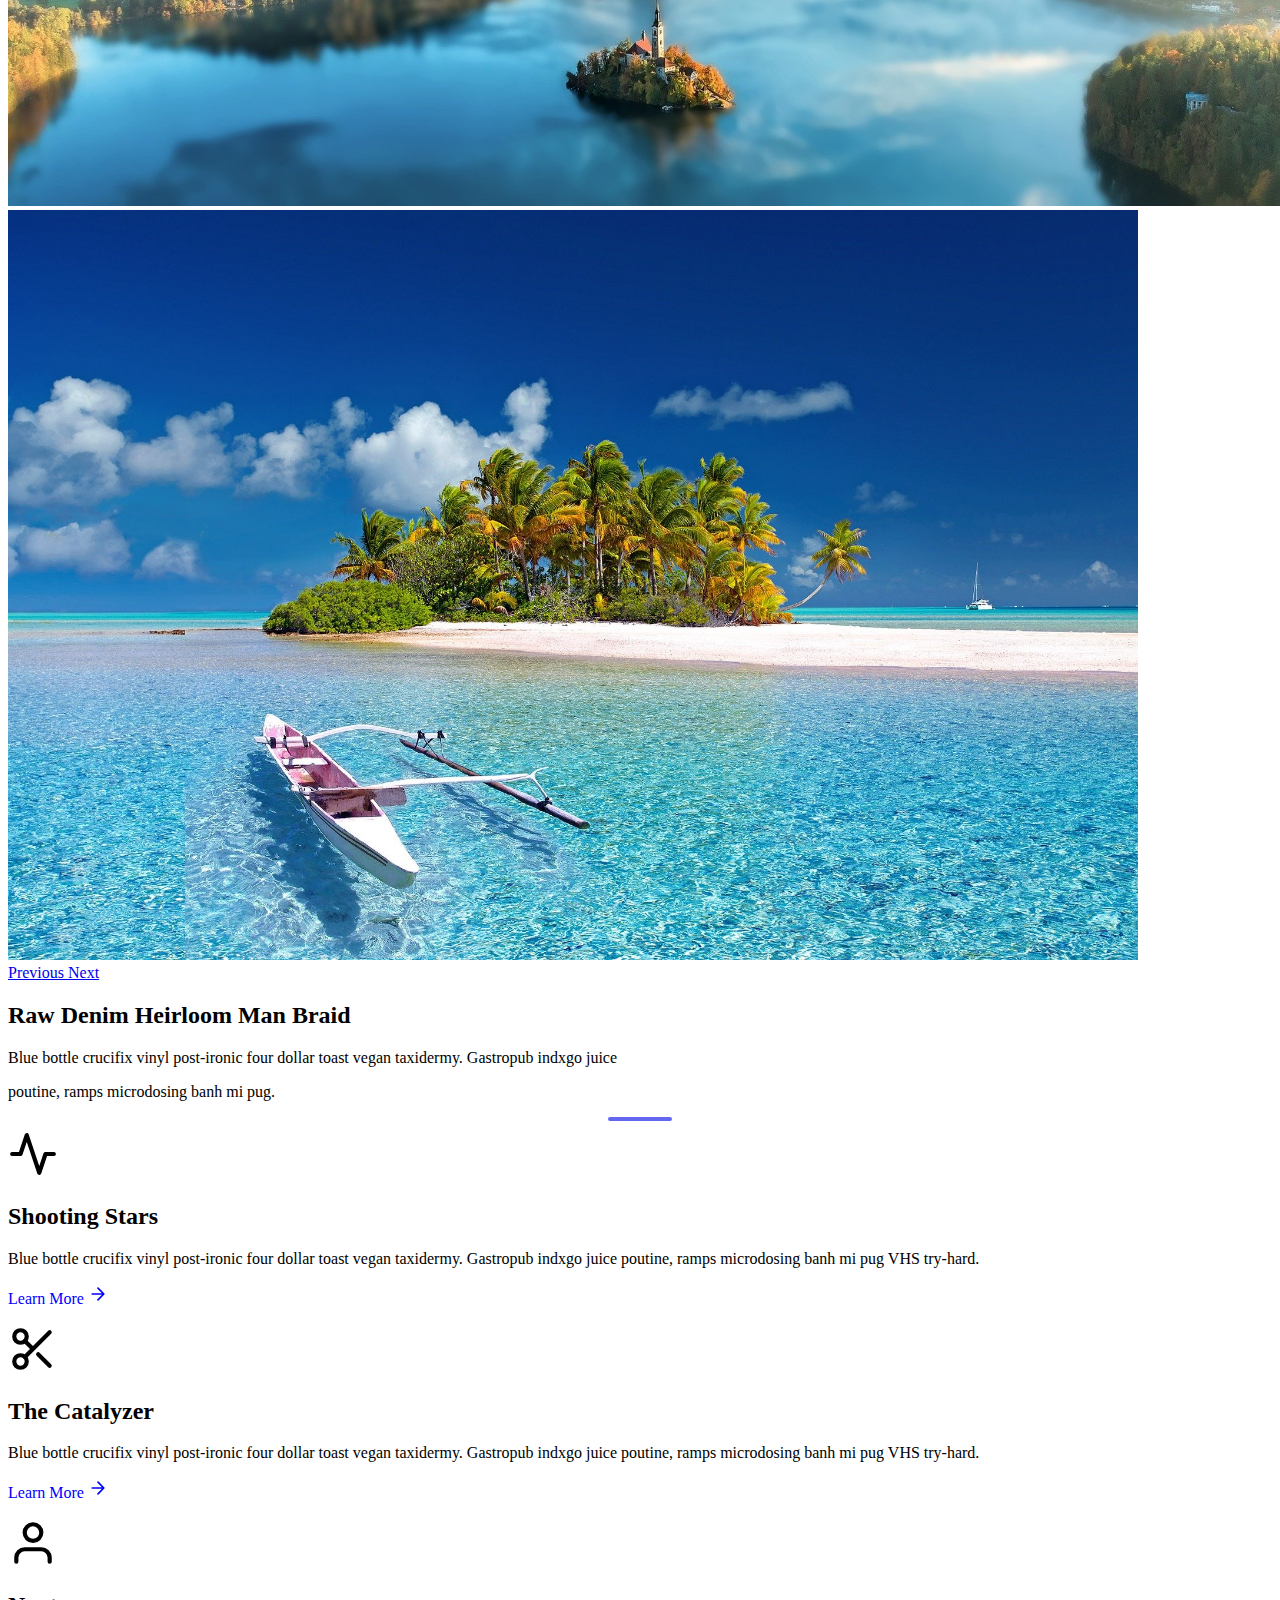
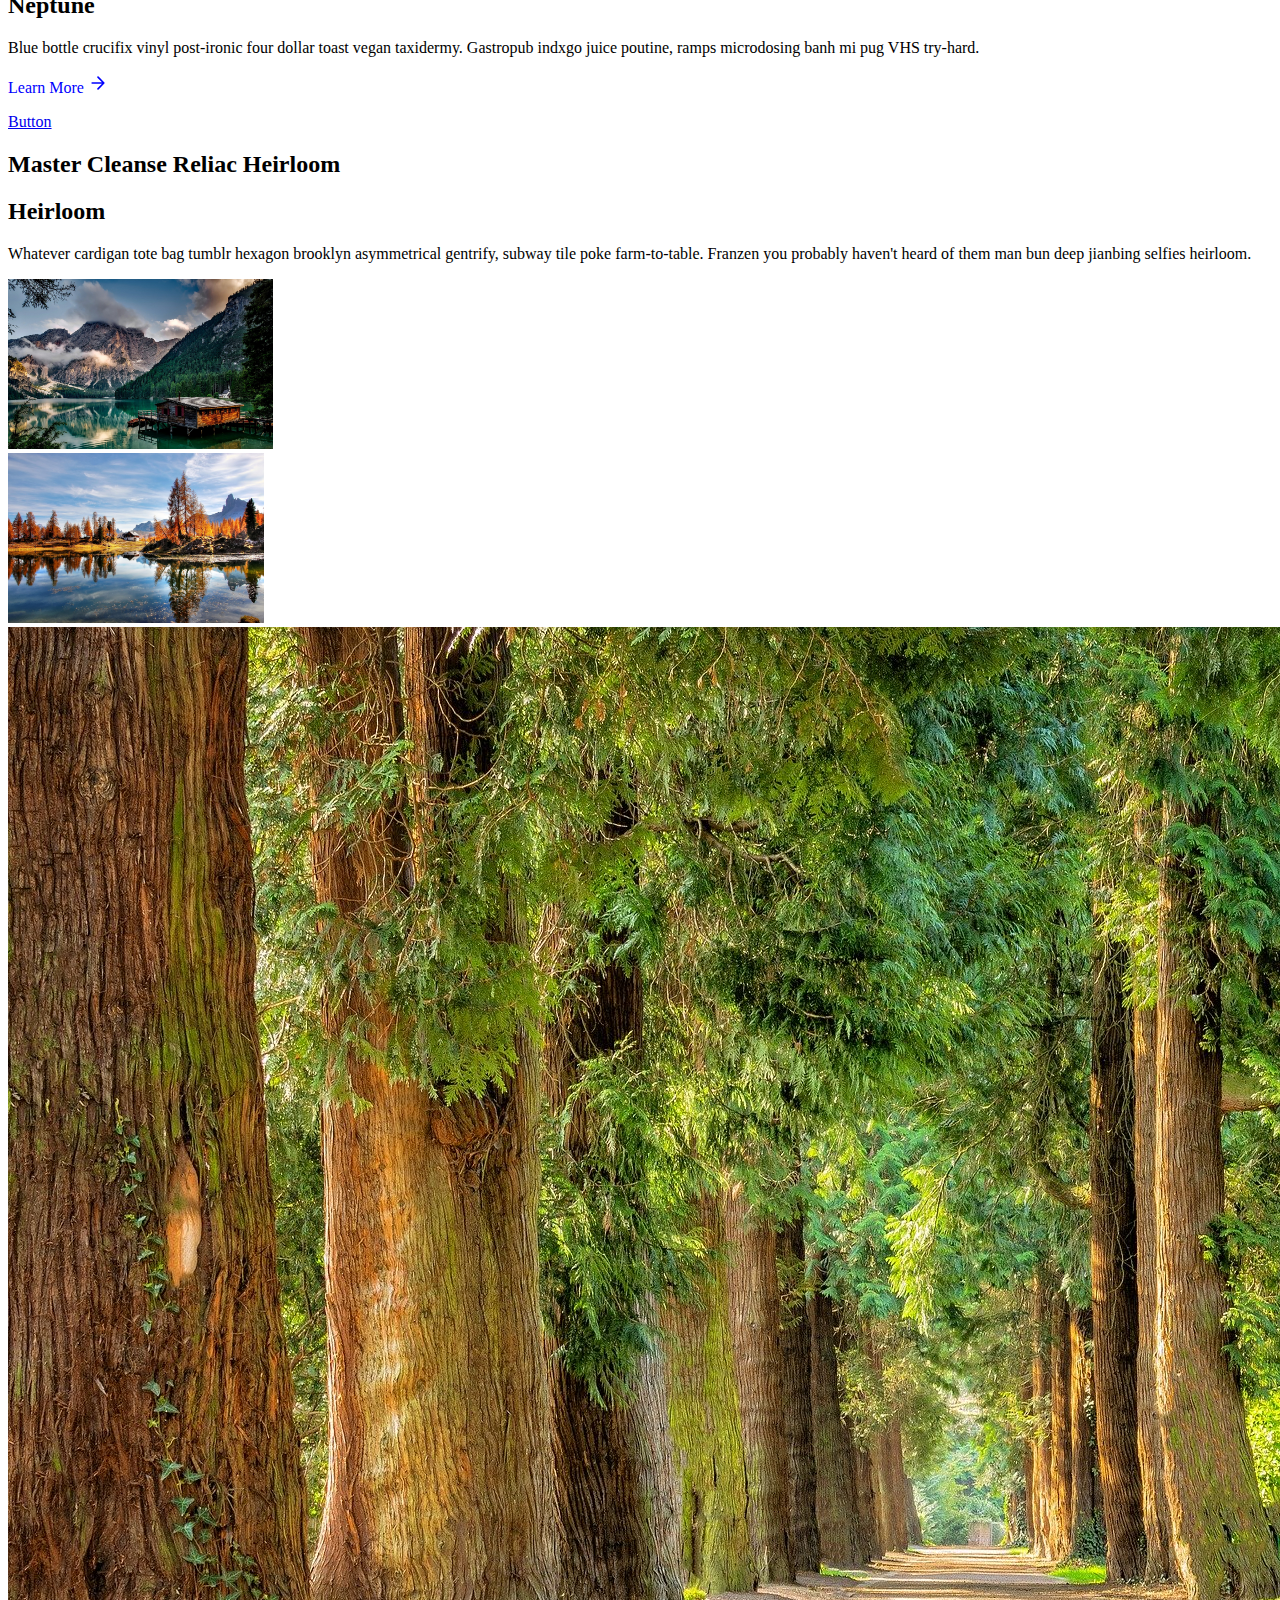
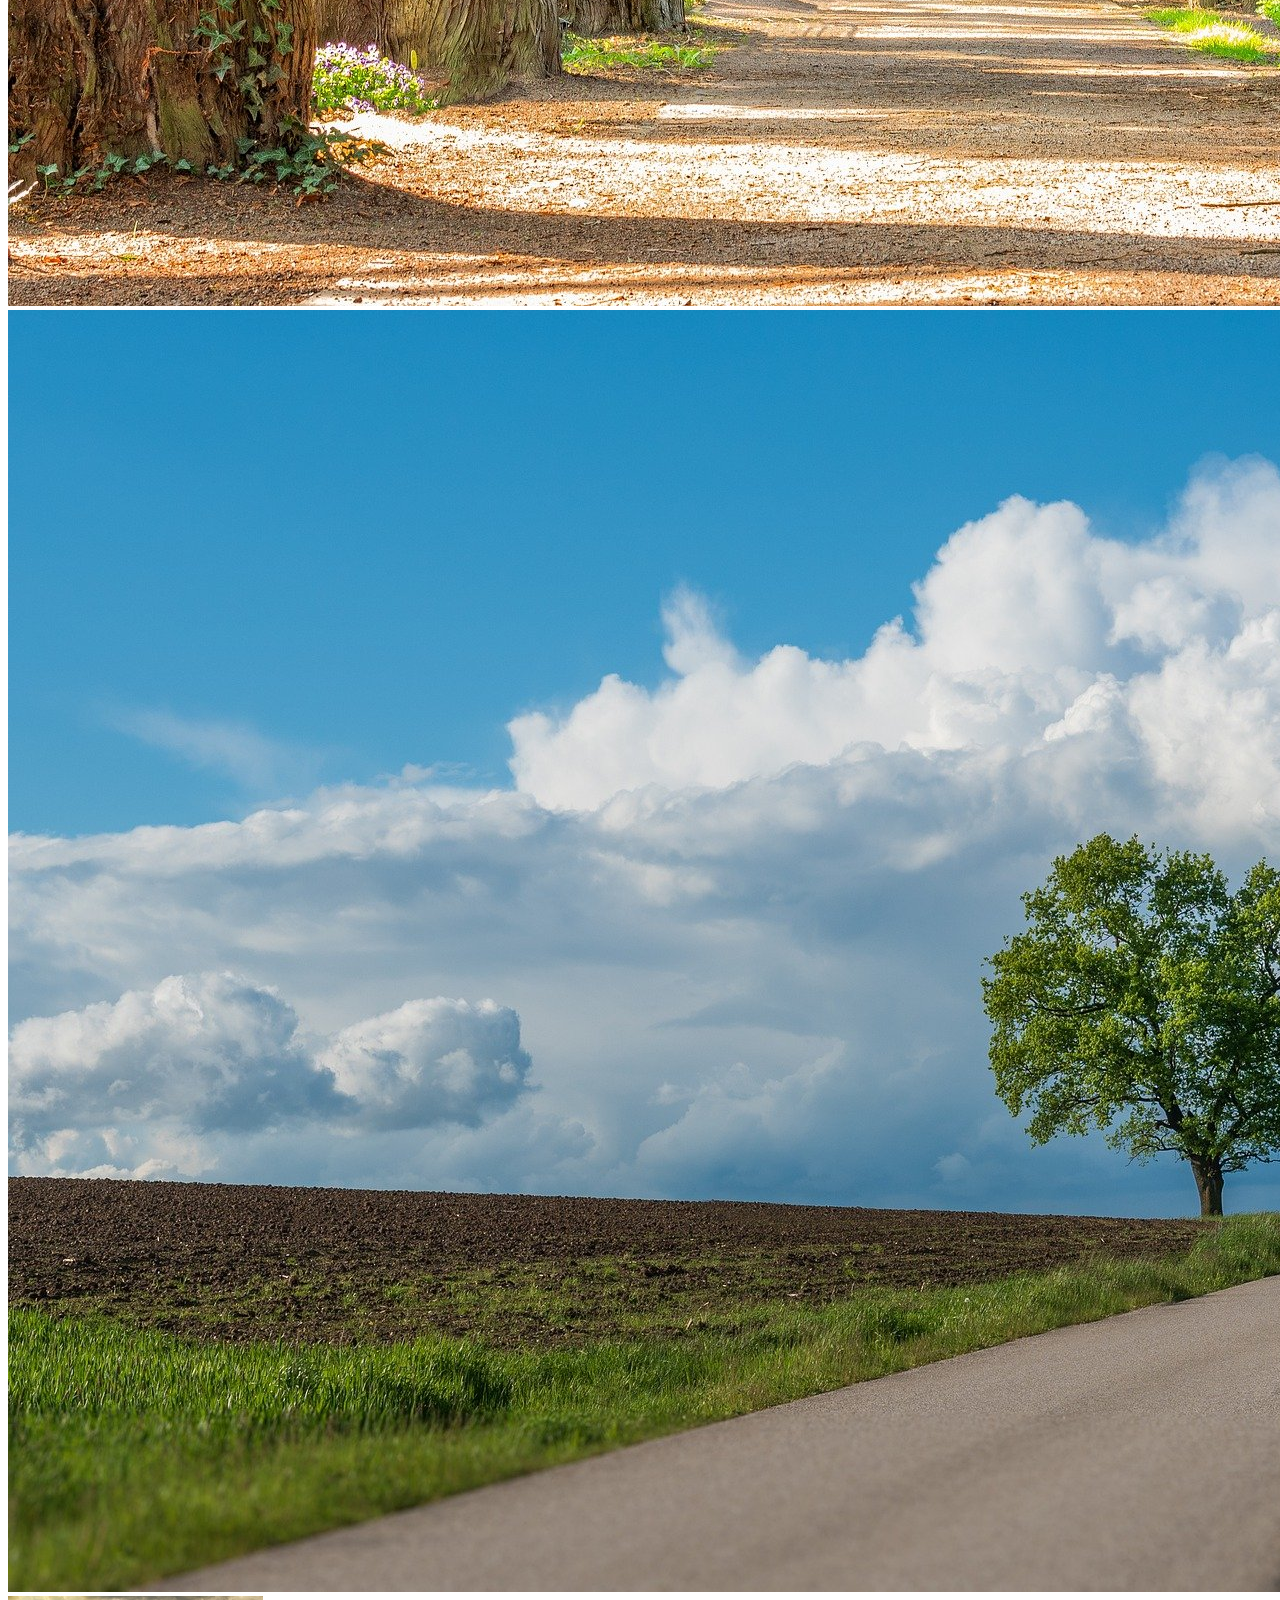
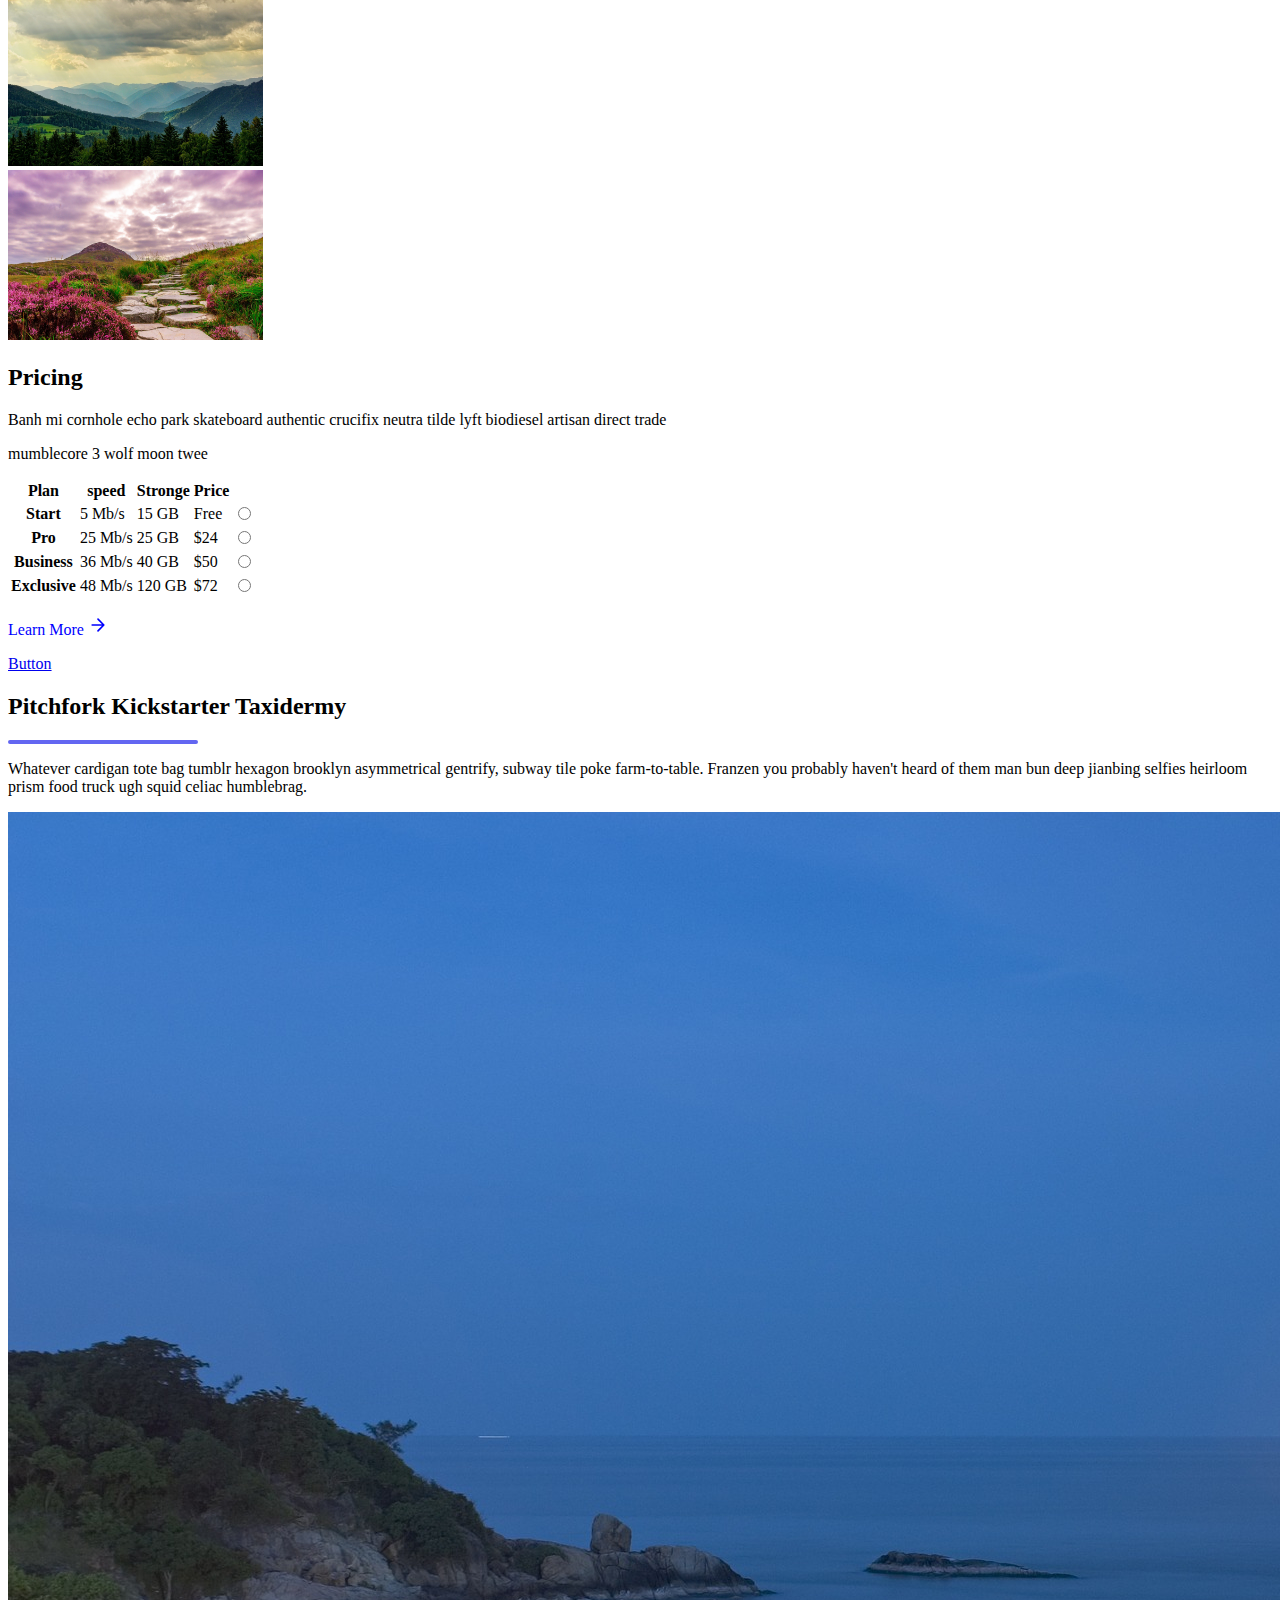
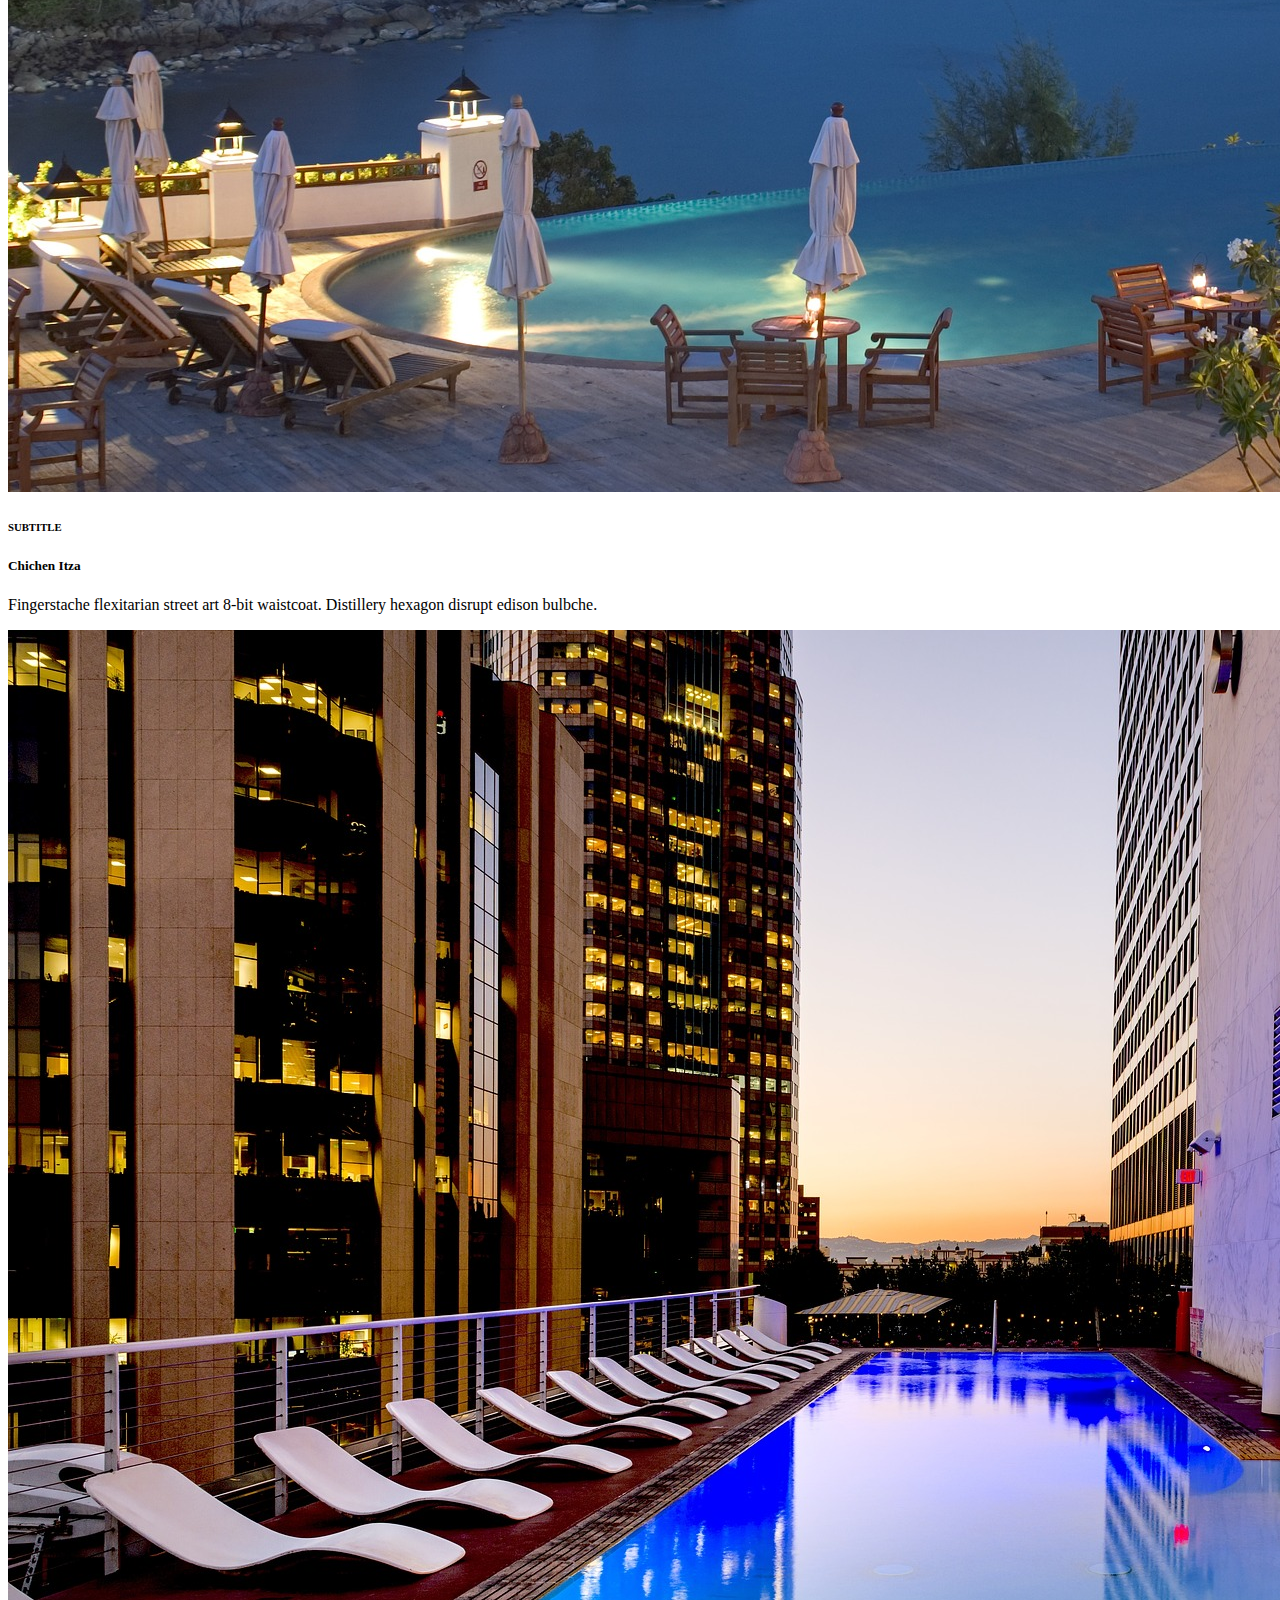
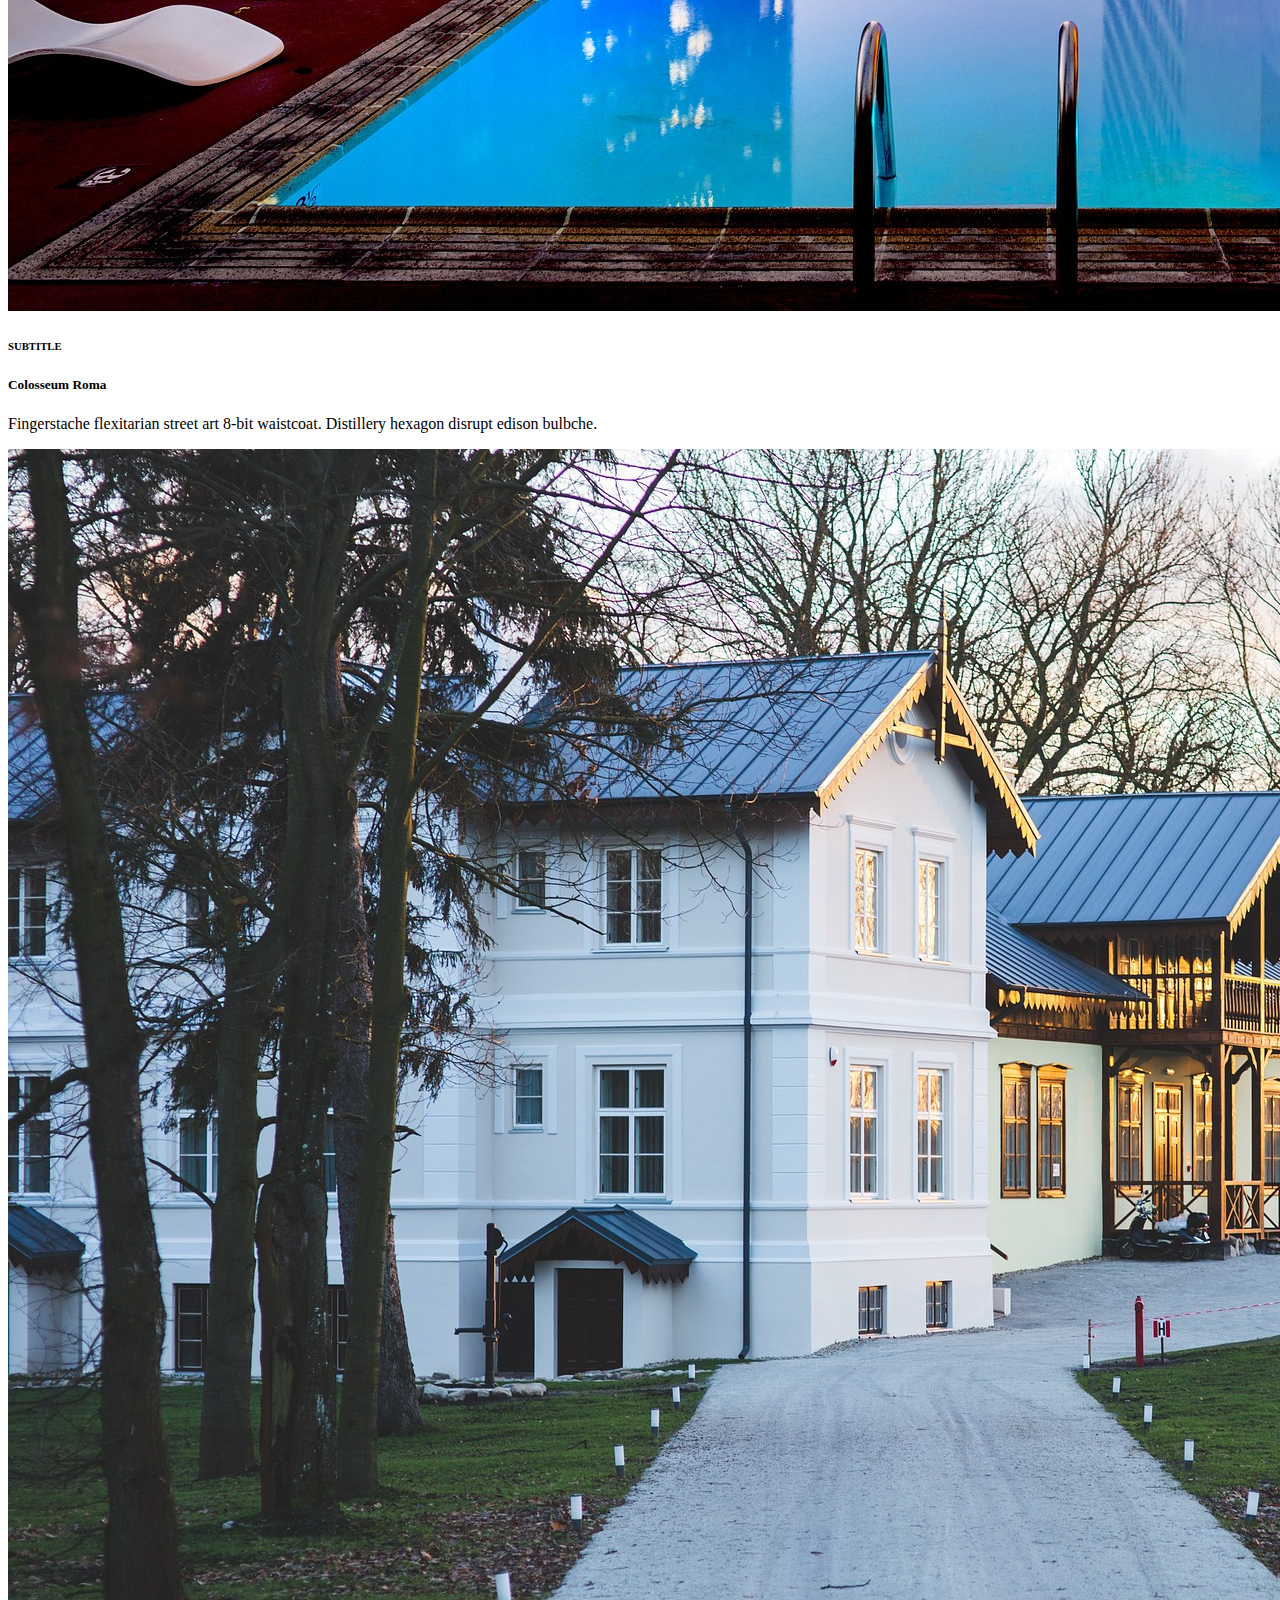
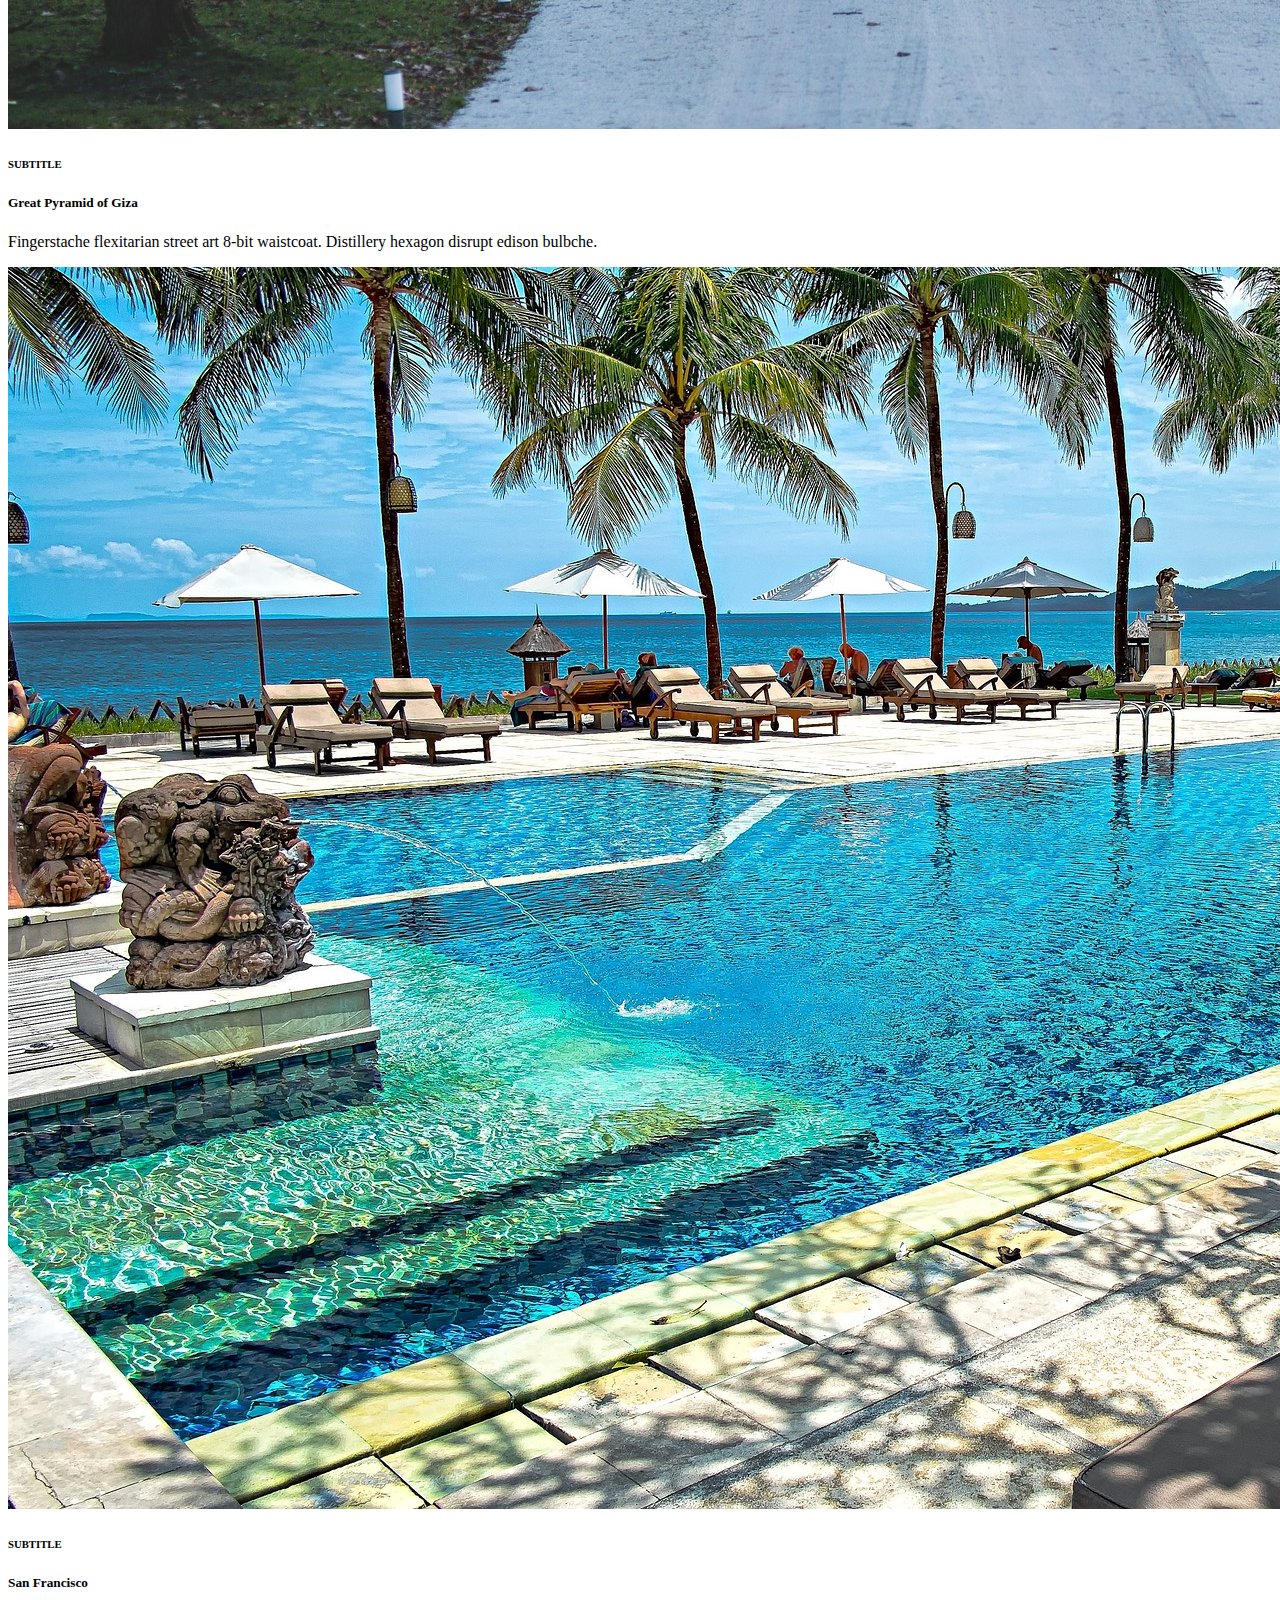
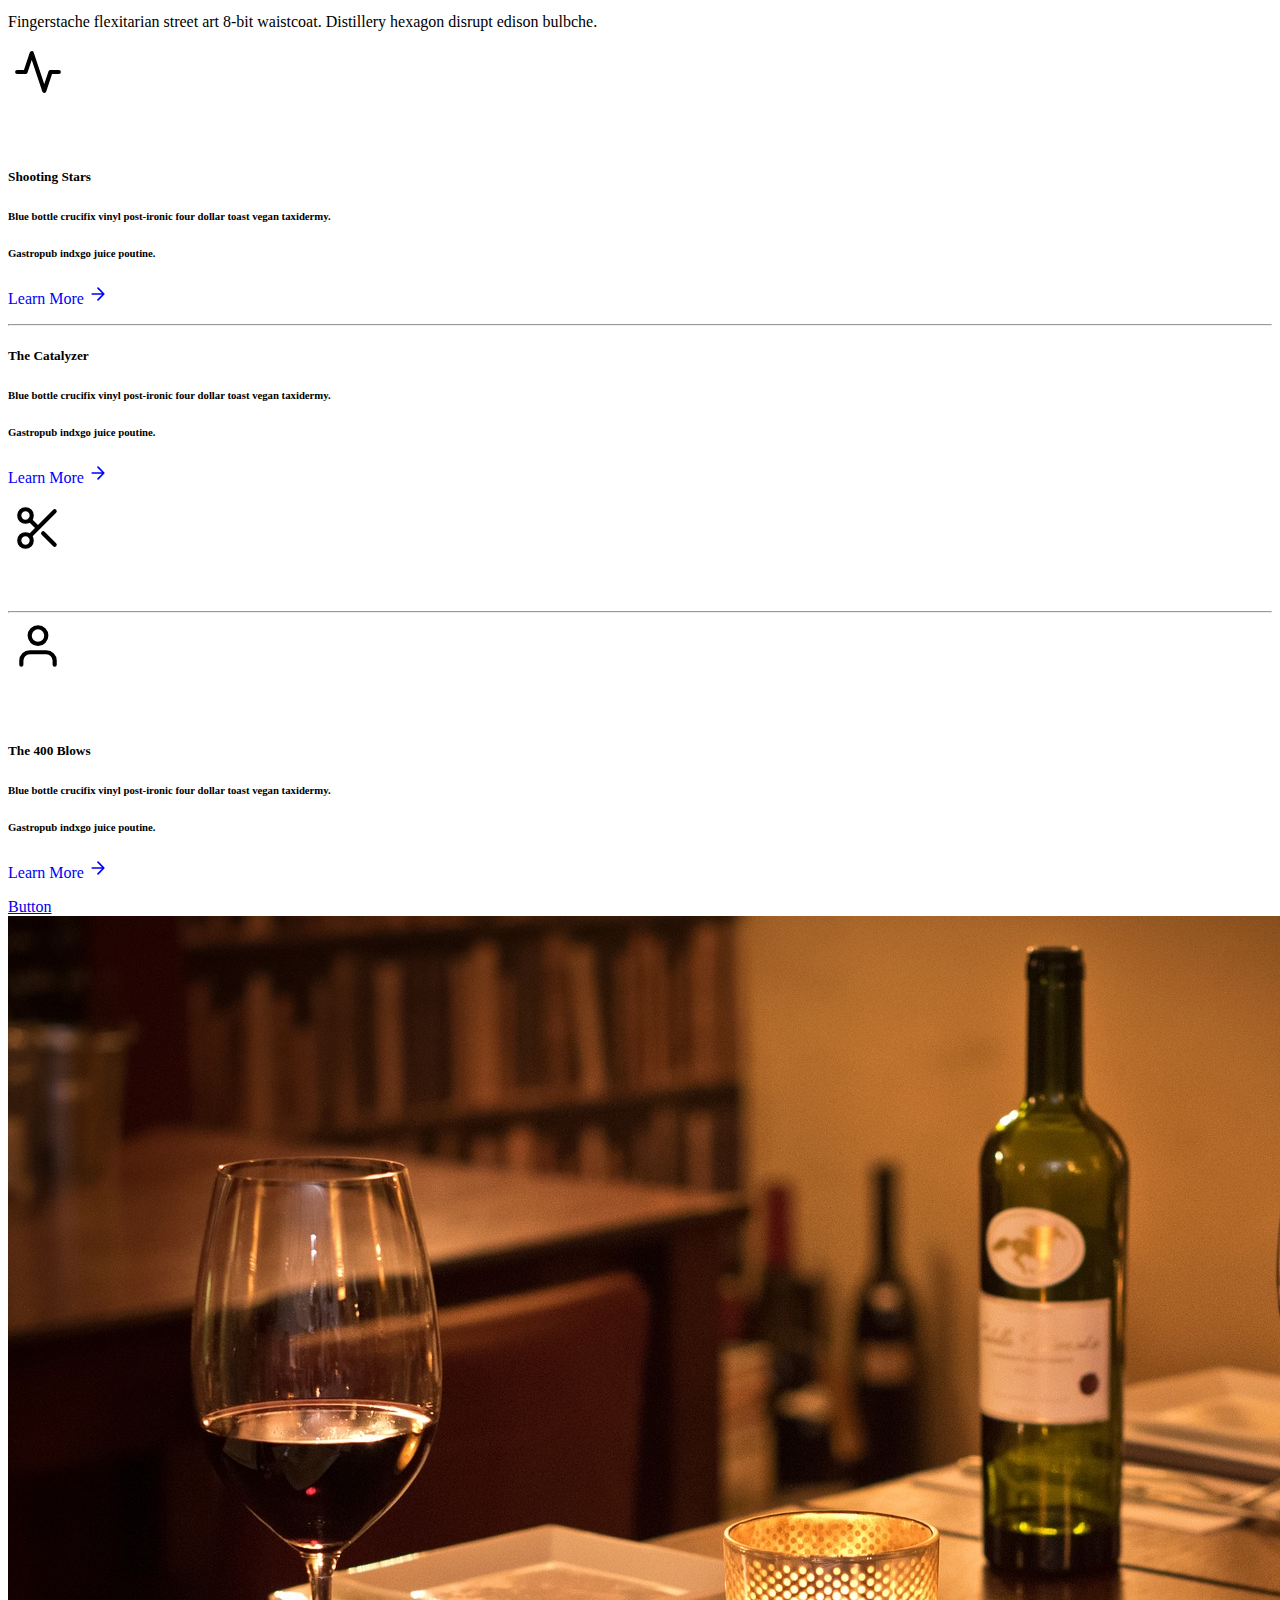
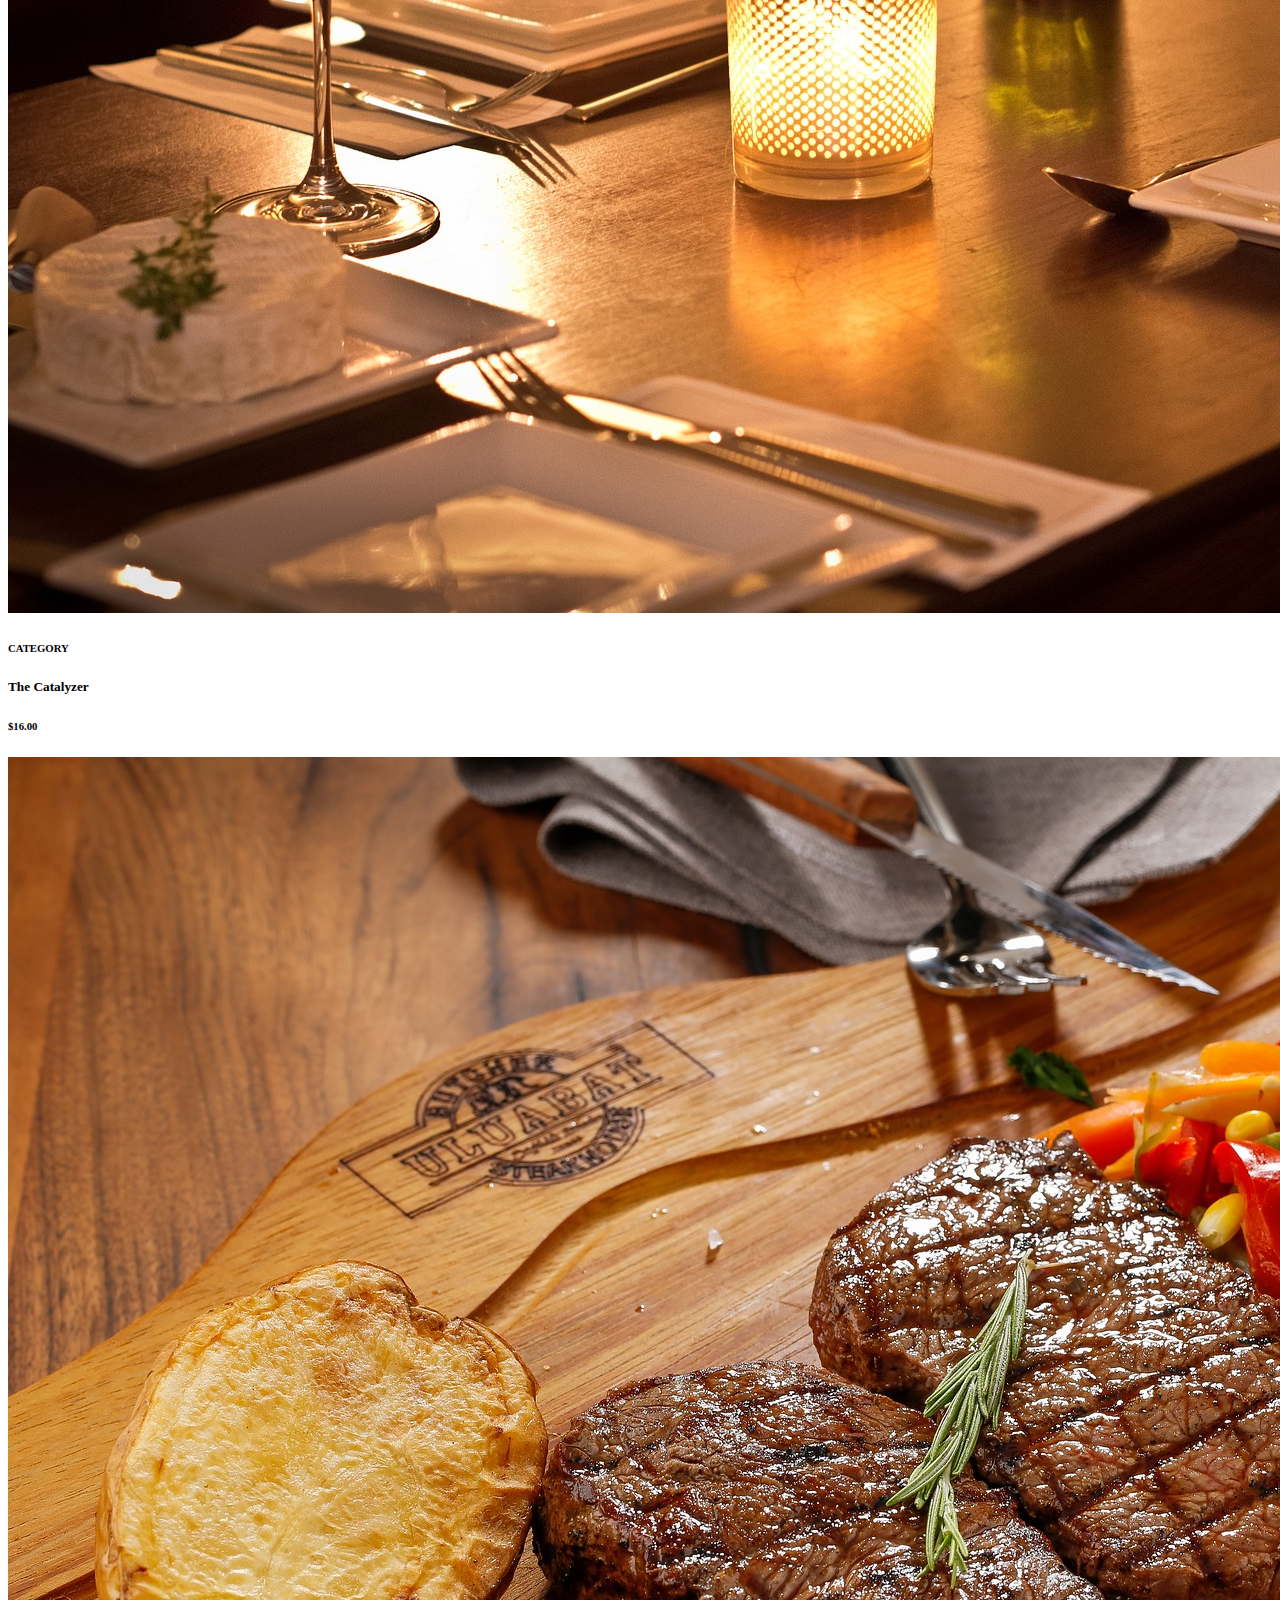
==== commit 7fe45f66: "fix min-height" ====
--- a/bootstrap-w.html
+++ b/bootstrap-w.html
@@ -228,8 +228,8 @@
                 <div class="row">
                     <div class="col-6 px-3">
                         <div class="row">
-                            <div class="col-6 px-2"><img src="./img/mountains-1587287_1920.jpg" class="w-100" style="min-height: 51px;" alt=""></div>
-                            <div class="col-6 px-2"><img src="./img/dolomites-2897602_1920.jpg" class="w-100" alt=""></div>
+                            <div class="col-6 px-2"><img src="./img/mountains-1587287_1920.jpg" class="w-100" style="min-height: 51px; max-height: 170px;" alt=""></div>
+                            <div class="col-6 px-2"><img src="./img/dolomites-2897602_1920.jpg" class="w-100" style="min-height: 51px; max-height: 170px;" alt=""></div>
                         </div>
                         <div class="row mt-3">
                             <div class="col px-2"><img src="./img/avenue-2215317_1920.jpg" class="w-100" alt=""></div>
@@ -242,8 +242,8 @@
                             <div class="col px-2"><img src="./img/landscape-6394751_1920.jpg" class="w-100" alt=""></div>
                         </div>
                         <div class="row">
-                            <div class="col-6 px-2"><img src="./img/nature-3616194_1920.jpg" class="w-100" alt=""></div>
-                            <div class="col-6 px-2"><img src="./img/ireland-1971997_1920.jpg" class="w-100" alt=""></div>
+                            <div class="col-6 px-2"><img src="./img/nature-3616194_1920.jpg" class="w-100" style="min-height: 51px; max-height: 170px;" alt=""></div>
+                            <div class="col-6 px-2"><img src="./img/ireland-1971997_1920.jpg" class="w-100" style="min-height: 51px; max-height: 170px;" alt=""></div>
                         </div>
                     </div>
                 </div>
